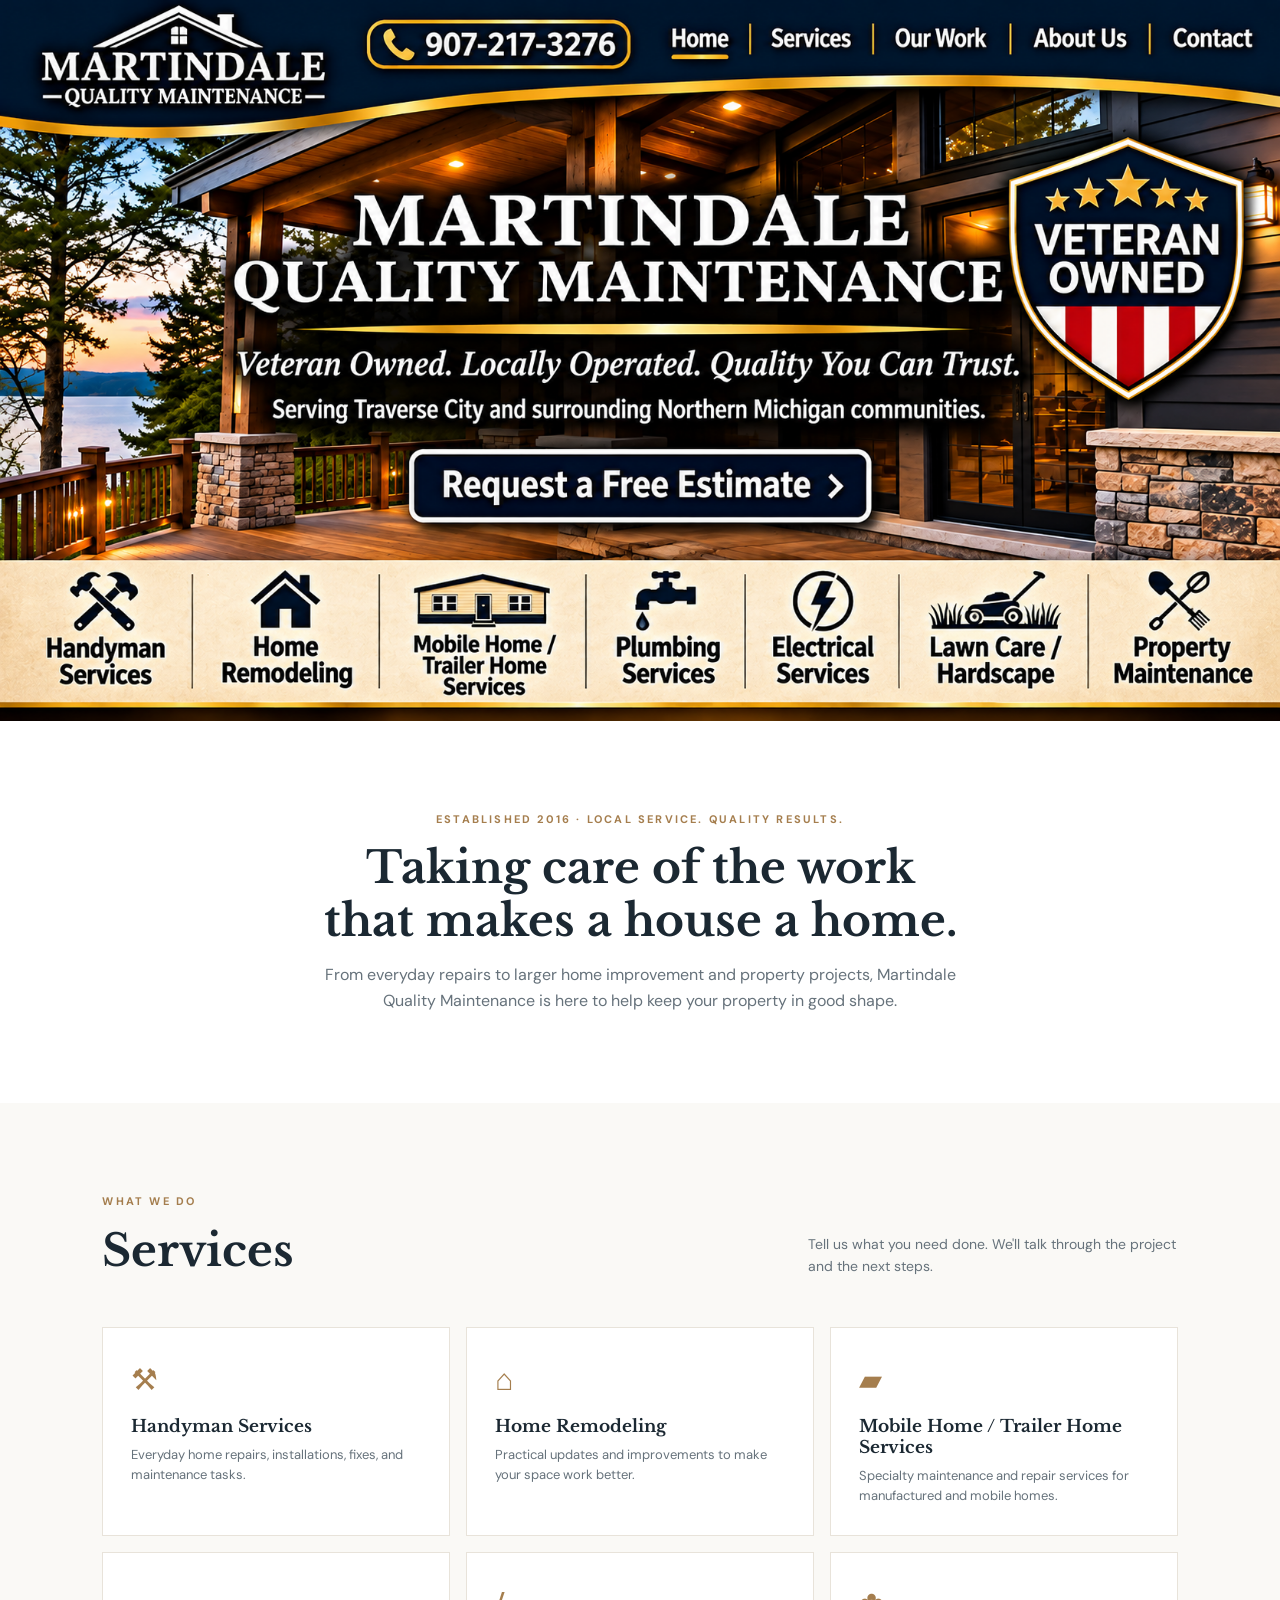
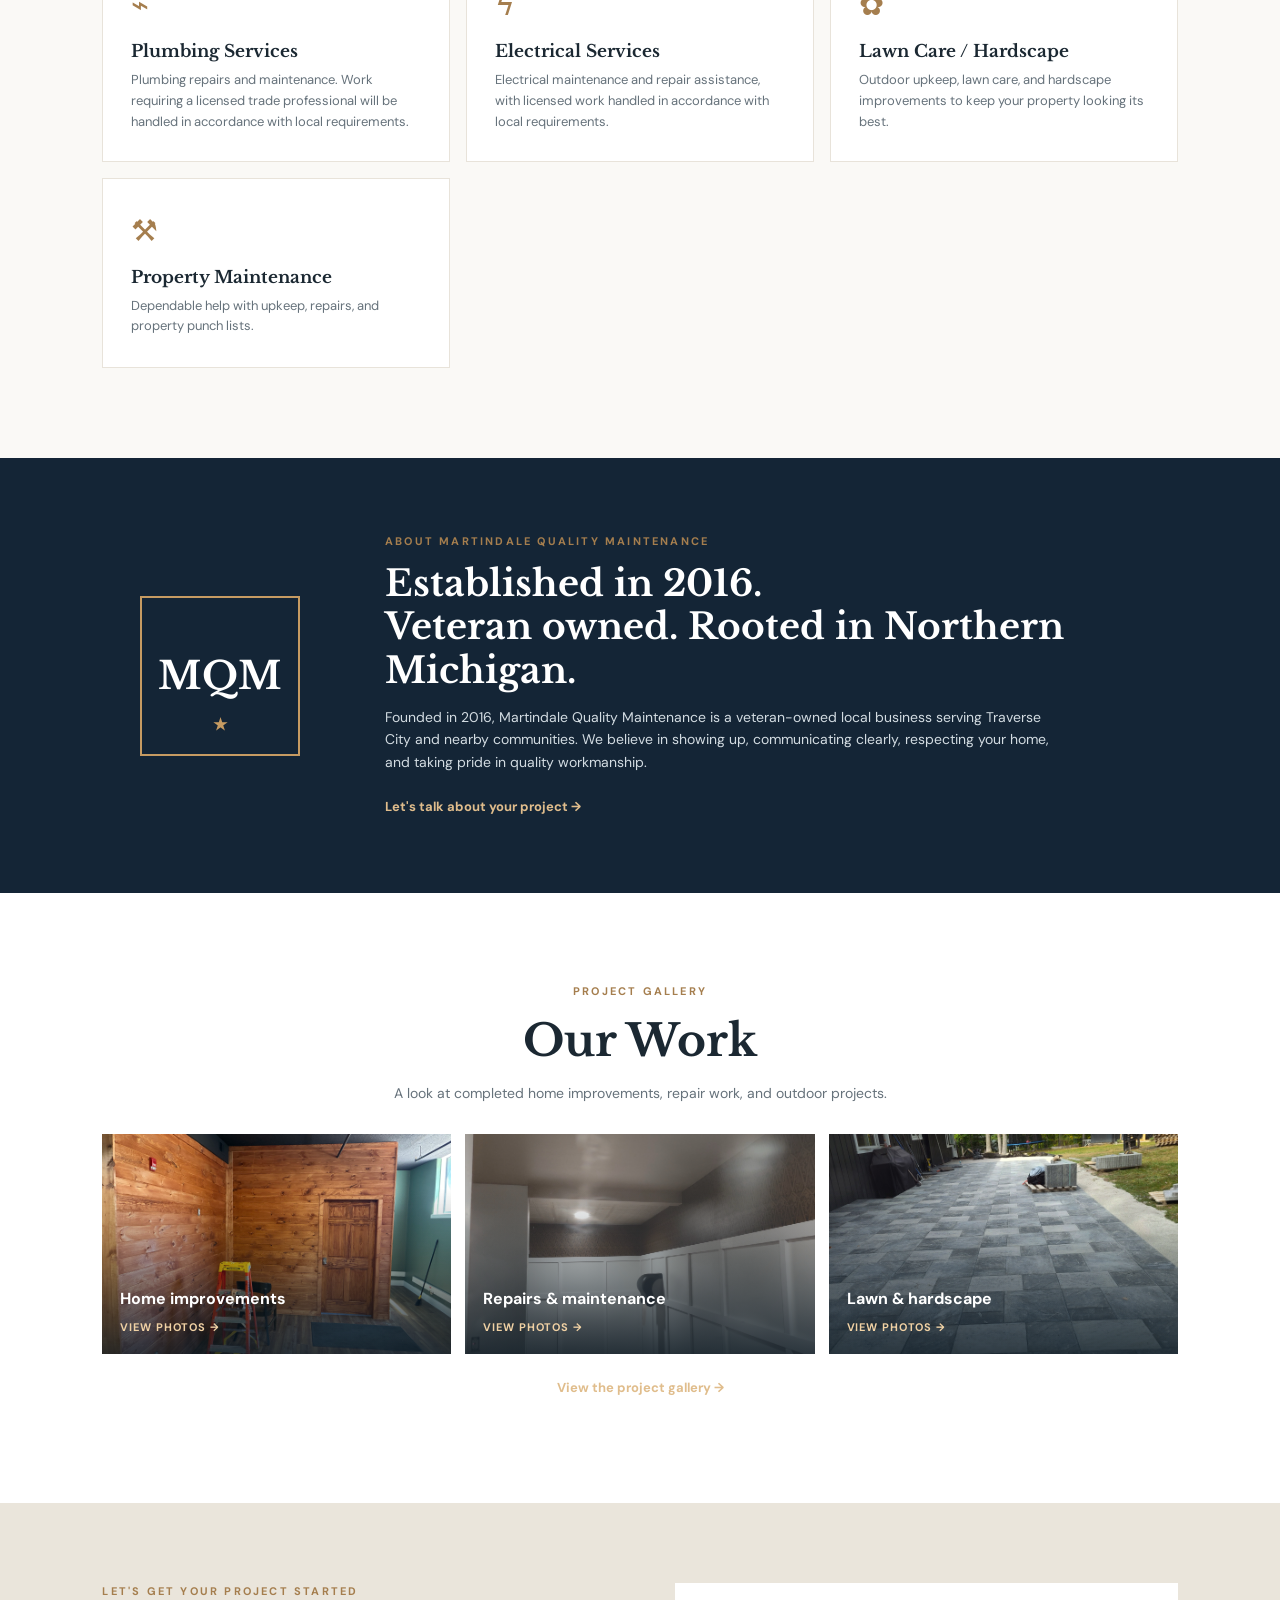
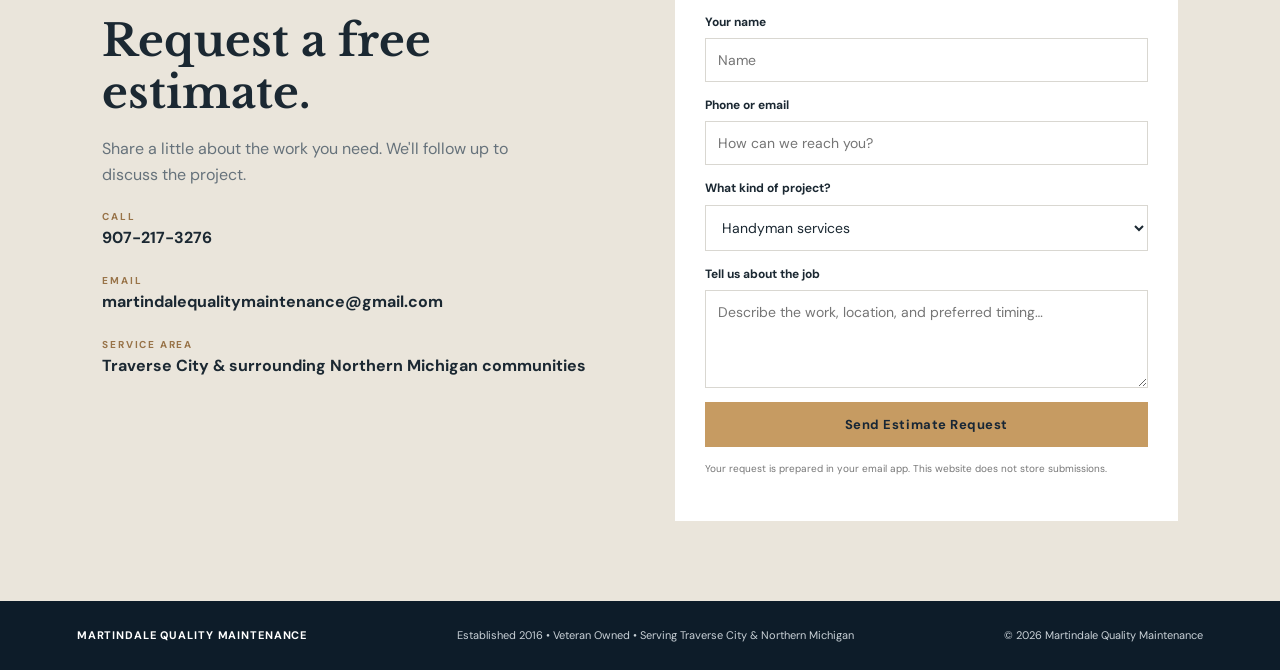
==== index.html @ 00d31c20 "Add files via upload" ====
<!doctype html>
<html lang="en">
<head>
  <meta charset="utf-8">
  <meta name="viewport" content="width=device-width, initial-scale=1">
  <meta name="description" content="Veteran-owned handyman, home remodeling, mobile home, plumbing, electrical, lawn care, hardscape, and property maintenance services serving Traverse City and Northern Michigan.">
  <meta name="theme-color" content="#10283d">
  <title>Martindale Quality Maintenance | Veteran Owned • Northern Michigan</title>
  <link rel="stylesheet" href="styles.css">
</head>
<body>
<header class="visual-header" id="home">
  <img class="homepage-face" src="homepage-face.png" alt="Martindale Quality Maintenance: veteran-owned Northern Michigan home services. Handyman services, home remodeling, mobile and trailer home services, plumbing, electrical, lawn care, hardscape, and property maintenance.">
  <a class="phone-hotspot" href="tel:9072173276" aria-label="Call Martindale Quality Maintenance at 907-217-3276"></a>
  <a class="estimate-hotspot" href="#contact" aria-label="Request a free estimate"></a>
  <nav class="face-nav" aria-label="Main navigation">
    <a href="#home" aria-label="Home">Home</a>
    <a href="#services" aria-label="Services">Services</a>
    <a href="our-work.html" aria-label="Our Work">Our Work</a>
    <a href="#about" aria-label="About Us">About Us</a>
    <a href="#contact" aria-label="Contact">Contact</a>
  </nav>
</header>
<main>
<section class="section intro">
  <div class="section-kicker">ESTABLISHED 2016 · LOCAL SERVICE. QUALITY RESULTS.</div>
  <h2>Taking care of the work<br>that makes a house a home.</h2>
  <p>From everyday repairs to larger home improvement and property projects, Martindale Quality Maintenance is here to help keep your property in good shape.</p>
</section>

<section class="section services" id="services">
  <div class="section-heading"><div><div class="section-kicker">WHAT WE DO</div><h2>Services</h2></div><p>Tell us what you need done. We'll talk through the project and the next steps.</p></div>
  <div class="cards">
    <article class="card"><div class="card-icon">⚒</div><h3>Handyman Services</h3><p>Everyday home repairs, installations, fixes, and maintenance tasks.</p></article>
    <article class="card"><div class="card-icon">⌂</div><h3>Home Remodeling</h3><p>Practical updates and improvements to make your space work better.</p></article>
    <article class="card"><div class="card-icon">▰</div><h3>Mobile Home / Trailer Home Services</h3><p>Specialty maintenance and repair services for manufactured and mobile homes.</p></article>
    <article class="card"><div class="card-icon">⌁</div><h3>Plumbing Services</h3><p>Plumbing repairs and maintenance. Work requiring a licensed trade professional will be handled in accordance with local requirements.</p></article>
    <article class="card"><div class="card-icon">ϟ</div><h3>Electrical Services</h3><p>Electrical maintenance and repair assistance, with licensed work handled in accordance with local requirements.</p></article>
    <article class="card"><div class="card-icon">✿</div><h3>Lawn Care / Hardscape</h3><p>Outdoor upkeep, lawn care, and hardscape improvements to keep your property looking its best.</p></article>
    <article class="card"><div class="card-icon">⚒</div><h3>Property Maintenance</h3><p>Dependable help with upkeep, repairs, and property punch lists.</p></article>
  </div>
</section>

<section class="about-band" id="about">
  <div class="about-inner">
    <div class="about-mark">MQM<span>★</span></div>
    <div><div class="section-kicker">ABOUT MARTINDALE QUALITY MAINTENANCE</div><h2>Established in 2016.<br>Veteran owned. Rooted in Northern Michigan.</h2>
    <p>Founded in 2016, Martindale Quality Maintenance is a veteran-owned local business serving Traverse City and nearby communities. We believe in showing up, communicating clearly, respecting your home, and taking pride in quality workmanship.</p>
    <a class="text-link" href="#contact">Let's talk about your project →</a></div>
  </div>
</section>

<section class="section work" id="work">
  <div class="section-kicker">PROJECT GALLERY</div><h2>Our Work</h2>
  <p class="gallery-note">A look at completed home improvements, repair work, and outdoor projects.</p>
  <div class="gallery-grid">
    <a class="gallery-tile tile-one" href="our-work.html#home-improvements"><span>Home improvements <b>View photos →</b></span></a>
    <a class="gallery-tile tile-two" href="our-work.html#bathroom-remodels"><span>Repairs &amp; maintenance <b>View photos →</b></span></a>
    <a class="gallery-tile tile-three" href="our-work.html#outdoor-living"><span>Lawn &amp; hardscape <b>View photos →</b></span></a>
  </div>
  <p class="gallery-note"><a class="text-link" href="our-work.html">View the project gallery →</a></p>
</section>

<section class="contact-section" id="contact">
  <div class="contact-copy"><div class="section-kicker">LET'S GET YOUR PROJECT STARTED</div><h2>Request a free estimate.</h2><p>Share a little about the work you need. We'll follow up to discuss the project.</p>
    <div class="contact-detail"><small>CALL</small><a href="tel:9072173276">907-217-3276</a></div>
    <div class="contact-detail"><small>EMAIL</small><a href="mailto:martindalequalitymaintenance@gmail.com">martindalequalitymaintenance@gmail.com</a></div>
    <div class="contact-detail"><small>SERVICE AREA</small><span>Traverse City & surrounding Northern Michigan communities</span></div>
  </div>
  <form class="estimate-form" id="estimate-form">
    <label>Your name<input name="name" required autocomplete="name" placeholder="Name"></label>
    <label>Phone or email<input name="reply" required placeholder="How can we reach you?"></label>
    <label>What kind of project?<select name="service"><option>Handyman services</option><option>Home remodeling</option><option>Mobile home / trailer home services</option><option>Plumbing services</option><option>Electrical services</option><option>Lawn care / hardscape</option><option>Property maintenance</option><option>Other</option></select></label>
    <label>Tell us about the job<textarea name="details" rows="4" placeholder="Describe the work, location, and preferred timing…"></textarea></label>
    <button class="button button-light" type="submit">Send Estimate Request</button>
    <p class="form-hint">Your request is prepared in your email app. This website does not store submissions.</p><p class="form-hint" id="form-status" aria-live="polite"></p>
  </form>
</section>
</main>
<footer><a class="footer-brand" href="#home">MARTINDALE QUALITY MAINTENANCE</a><span>Established 2016 • Veteran Owned • Serving Traverse City & Northern Michigan</span><span>© <span id="year"></span> Martindale Quality Maintenance</span></footer>
<script src="script.js"></script>
</body>
</html>
---- styles.css ----
@import url('https://fonts.googleapis.com/css2?family=DM+Sans:wght@400;500;600;700&family=Libre+Baskerville:wght@400;700&display=swap');
:root{--navy:#142536;--navy2:#20394d;--cream:#f4f0e8;--gold:#c69b62;--ink:#1b2832;--muted:#66727b}
*{box-sizing:border-box}html{scroll-behavior:smooth;scroll-padding-top:18px}body{margin:0;color:var(--ink);font-family:'DM Sans',Arial,sans-serif;line-height:1.6;overflow-x:hidden}a{color:inherit;text-decoration:none}
.visual-header{position:relative;background:#10283d;color:#fff;width:100%;line-height:0}.homepage-face{display:block;width:100%;max-width:100%;height:auto;object-fit:contain}.face-nav{position:absolute;z-index:5;top:0;right:0;width:49%;height:12.5%;display:grid;grid-template-columns:repeat(5,1fr);gap:0;padding:0;margin:0;background:transparent;border:0}.face-nav a,.phone-hotspot{display:block;width:100%;height:100%;overflow:hidden;text-indent:-9999px;color:transparent;background:transparent}.face-nav a:focus-visible,.phone-hotspot:focus-visible{outline:3px solid #e3b16c;outline-offset:-5px;background:rgba(255,255,255,.12)}.phone-hotspot{position:absolute;z-index:6;left:28%;top:1.8%;width:21%;height:10%}.estimate-hotspot{position:absolute;z-index:6;left:31%;top:61.5%;width:38%;height:12%;display:block;background:transparent;border-radius:14px}.estimate-hotspot:focus-visible{outline:4px solid #e3b16c;outline-offset:2px}
.section{padding:90px max(8vw,26px)}.section-kicker{font-size:11px;letter-spacing:.2em;font-weight:700;color:#a57e4e}.intro{text-align:center;max-width:850px;margin:auto}.intro h2,.section h2,.contact-section h2{font:700 clamp(30px,4vw,44px)/1.2 'Libre Baskerville',Georgia,serif;margin:14px 0}.intro p{max-width:650px;margin:0 auto;color:var(--muted)}
.services{background:#faf9f6}.section-heading{display:flex;justify-content:space-between;align-items:end;gap:30px;margin-bottom:35px}.section-heading p{max-width:370px;color:var(--muted);font-size:14px}.cards{display:grid;grid-template-columns:repeat(3,1fr);gap:16px}.card{background:white;border:1px solid #e8e3da;padding:28px;min-height:190px}.card-icon{font-size:30px;color:#a57e4e}.card h3{font:700 17px 'Libre Baskerville',serif;margin:12px 0 8px}.card p{font-size:13px;color:var(--muted);margin:0}
.about-band{background:var(--navy);color:#fff;padding:75px 9vw}.about-inner{max-width:1000px;margin:auto;display:grid;grid-template-columns:190px 1fr;gap:55px;align-items:center}.about-mark{height:160px;width:160px;border:2px solid var(--gold);display:grid;place-items:center;font:700 38px 'Libre Baskerville',serif;position:relative}.about-mark span{position:absolute;bottom:20px;font-size:16px;color:var(--gold)}.about-inner h2{font:700 36px/1.2 'Libre Baskerville',serif;margin:12px 0}.about-inner p{max-width:680px;color:#d3dce2;font-size:14px}.text-link{display:inline-block;color:#e0bd8c;font-weight:700;font-size:13px;margin-top:10px}
.work{text-align:center}.gallery-note{color:var(--muted);font-size:14px}.gallery-grid{display:grid;grid-template-columns:repeat(3,1fr);gap:14px;margin-top:30px}.gallery-tile{height:220px;display:flex;align-items:end;padding:18px;text-align:left;color:#fff;font-weight:700;transition:transform .18s ease,box-shadow .18s ease;cursor:pointer}.gallery-tile:hover,.gallery-tile:focus-visible{transform:translateY(-4px);box-shadow:0 10px 24px rgba(0,0,0,.18)}.gallery-tile b{display:block;font-size:11px;letter-spacing:.08em;text-transform:uppercase;color:#f0d1a4;margin-top:7px}
.tile-one{background:linear-gradient(0deg,rgba(10,24,34,.82),transparent 75%),url("project-photos/wood-paneling-finished-01.jpeg") center/cover}
.tile-two{background:linear-gradient(0deg,rgba(10,24,34,.82),transparent 75%),url("project-photos/bathroom-remodel-06.jpeg") center/cover}
.tile-three{background:linear-gradient(0deg,rgba(10,24,34,.82),transparent 75%),url("project-photos/paver-patio-completed-wide.jpeg") center/cover}
.contact-section{background:#eae5db;padding:80px max(8vw,26px);display:grid;grid-template-columns:1fr 1fr;gap:70px}.contact-copy>p{color:var(--muted);max-width:420px}.contact-detail{margin-top:22px;display:flex;flex-direction:column}.contact-detail small{font-size:10px;letter-spacing:.18em;color:#987348;font-weight:700}.contact-detail a,.contact-detail span{font-weight:700}.estimate-form{background:#fff;padding:30px;display:grid;gap:14px}.estimate-form label{display:grid;gap:6px;font-size:12px;font-weight:700}.estimate-form input,.estimate-form select,.estimate-form textarea{width:100%;border:1px solid #d9d7d1;padding:12px;font:14px 'DM Sans',sans-serif;background:#fff;color:var(--ink)}.estimate-form textarea{resize:vertical}.button{display:inline-flex;align-items:center;justify-content:center;padding:14px 22px;font:700 13px 'DM Sans',sans-serif;letter-spacing:.04em;border:1px solid transparent;cursor:pointer}.button-light{background:var(--gold);color:#172635}.button-light:hover{background:#d8b783}.estimate-form .button{width:100%;border:0}.form-hint{font-size:10px;color:#777;margin:0}footer{background:#0d1c29;color:#c9d1d7;padding:26px 6vw;display:flex;justify-content:space-between;gap:15px;flex-wrap:wrap;font-size:11px}.footer-brand{font-weight:700;letter-spacing:.08em;color:white}
@media(max-width:800px){.section{padding-top:65px;padding-bottom:65px}.section-heading{display:block}.cards{grid-template-columns:repeat(2,1fr)}.about-inner{grid-template-columns:1fr;gap:25px}.about-mark{width:120px;height:120px}.gallery-grid{grid-template-columns:1fr}.gallery-tile{height:180px}.contact-section{grid-template-columns:1fr;gap:35px}}
@media(max-width:600px){.face-nav{width:49%;height:12.5%}.phone-hotspot{left:28%;top:1.8%;width:21%;height:10%}.estimate-hotspot{left:31%;top:61.5%;width:38%;height:12%}.cards{grid-template-columns:1fr}.contact-section{padding-left:22px;padding-right:22px}.estimate-form{padding:20px}}

/* Project gallery page */
.gallery-page-hero{background:var(--navy);color:#fff;text-align:center;padding:58px 24px}.gallery-page-hero h1{font:700 clamp(30px,4vw,46px)/1.2 'Libre Baskerville',Georgia,serif;margin:10px 0}.gallery-page-hero p{color:#d5dce1;max-width:680px;margin:0 auto}.gallery-page-nav{display:flex;justify-content:center;gap:24px;flex-wrap:wrap;padding:16px;background:#0d1c29;color:#fff;font-size:13px}.gallery-page-nav a:hover{color:#e0bd8c}.project-section{padding:55px max(8vw,26px);scroll-margin-top:20px}.project-section:nth-child(even){background:#faf9f6}.project-section h2{font:700 27px 'Libre Baskerville',Georgia,serif;margin:0 0 8px}.project-section>p{color:var(--muted);margin:0 0 24px}.photo-slots{display:grid;grid-template-columns:repeat(3,1fr);gap:16px}.photo-slot{min-height:210px;border:2px dashed #c8b99f;background:linear-gradient(135deg,#f1eee7,#e2ddd2);display:flex;flex-direction:column;align-items:center;justify-content:center;text-align:center;padding:18px;color:#6c6a63}.photo-slot strong{font:700 14px 'DM Sans',sans-serif;color:#344553}.photo-slot span{font-size:12px;margin-top:6px}.gallery-back{display:inline-block;margin-top:22px;color:#8d673e;font-weight:700}@media(max-width:700px){.photo-slots{grid-template-columns:1fr}.photo-slot{min-height:170px}}

.work-photo-grid{display:grid;grid-template-columns:repeat(3,minmax(0,1fr));gap:18px;margin-top:28px}
.work-photo{margin:0;background:#fff;border:1px solid #e7e1d7;box-shadow:0 5px 18px rgba(20,37,54,.08);overflow:hidden}
.work-photo img{display:block;width:100%;height:270px;object-fit:cover}
.work-photo figcaption{padding:12px 14px;font-size:13px;font-weight:600;color:var(--ink)}
.project-section{padding:54px max(7vw,22px);border-bottom:1px solid #e9e4db}
.project-section:nth-child(even){background:#faf9f6}
.project-section h2{font:700 clamp(24px,3vw,34px)/1.2 'Libre Baskerville',Georgia,serif;margin:0 0 8px}
.project-section>p{color:var(--muted);margin:0}
@media(max-width:800px){.work-photo-grid{grid-template-columns:repeat(2,minmax(0,1fr))}.work-photo img{height:220px}}
@media(max-width:540px){.work-photo-grid{grid-template-columns:1fr}.work-photo img{height:auto;max-height:420px}}
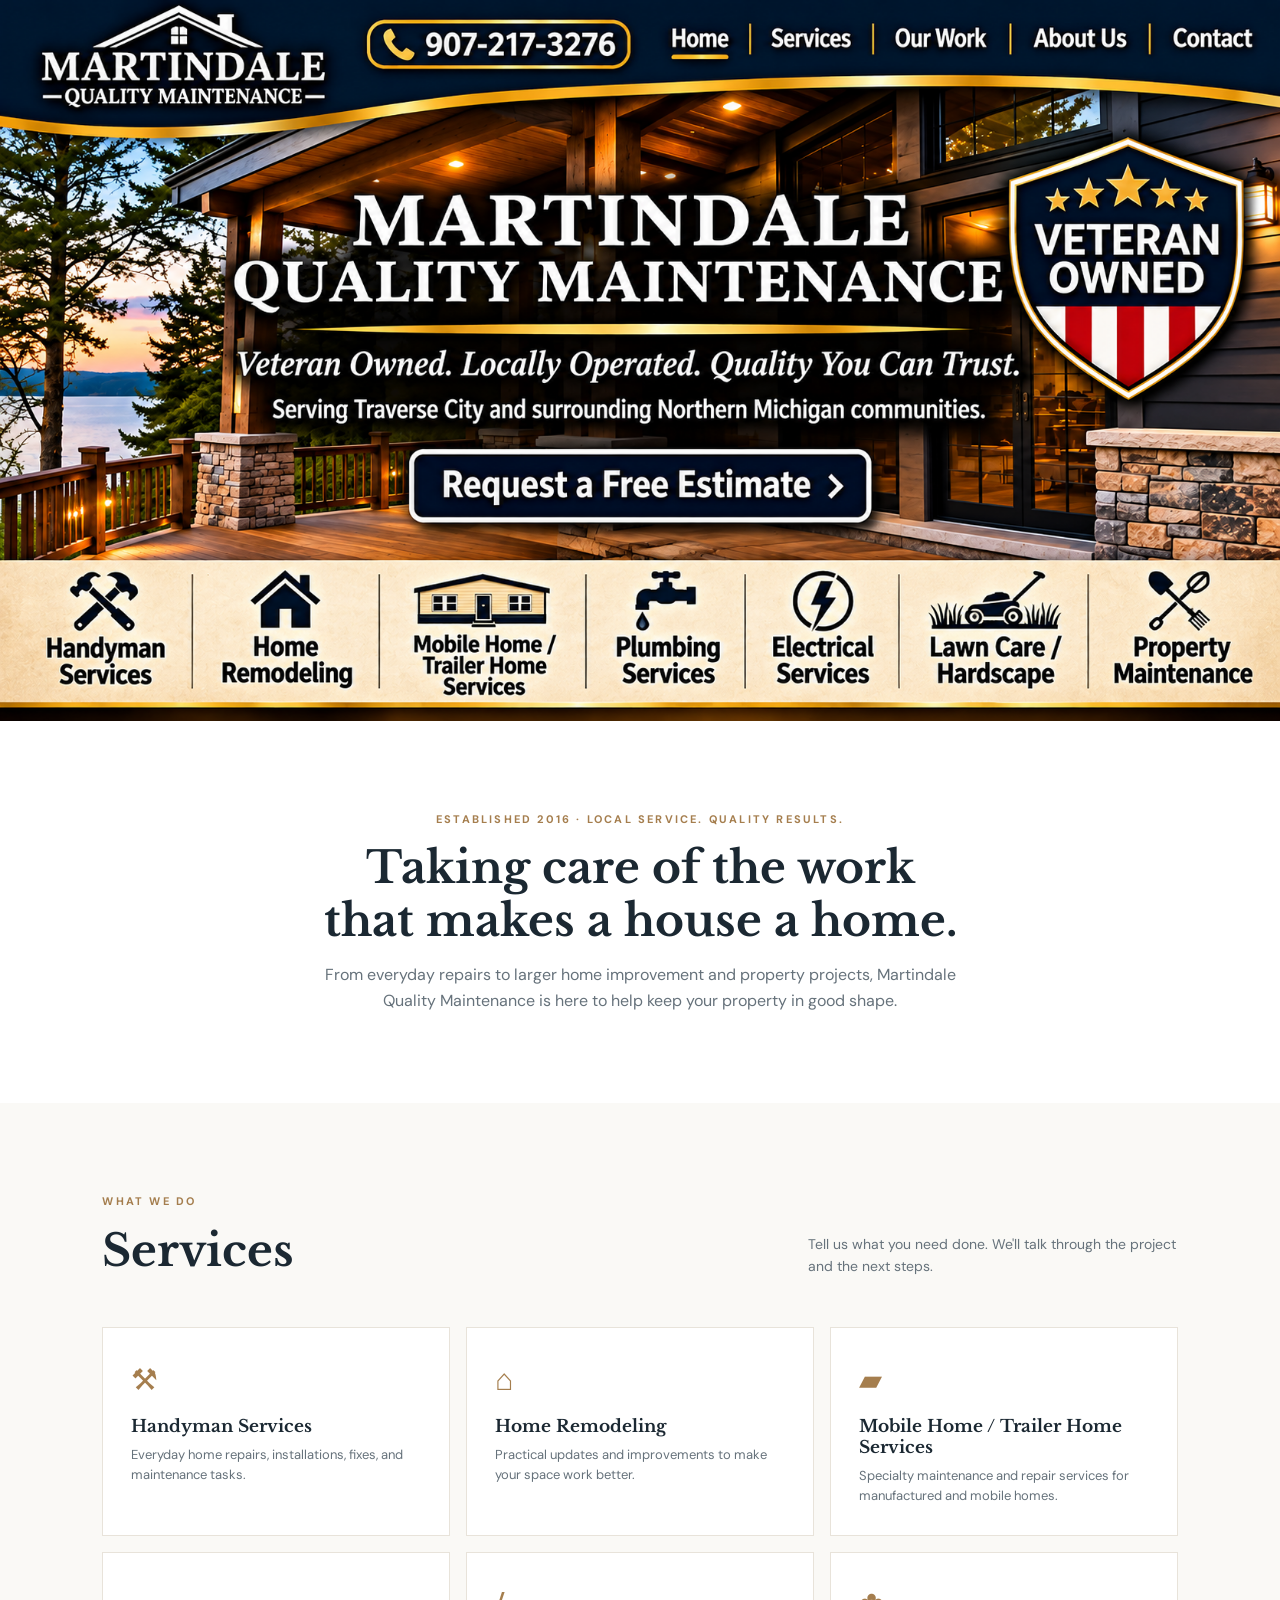
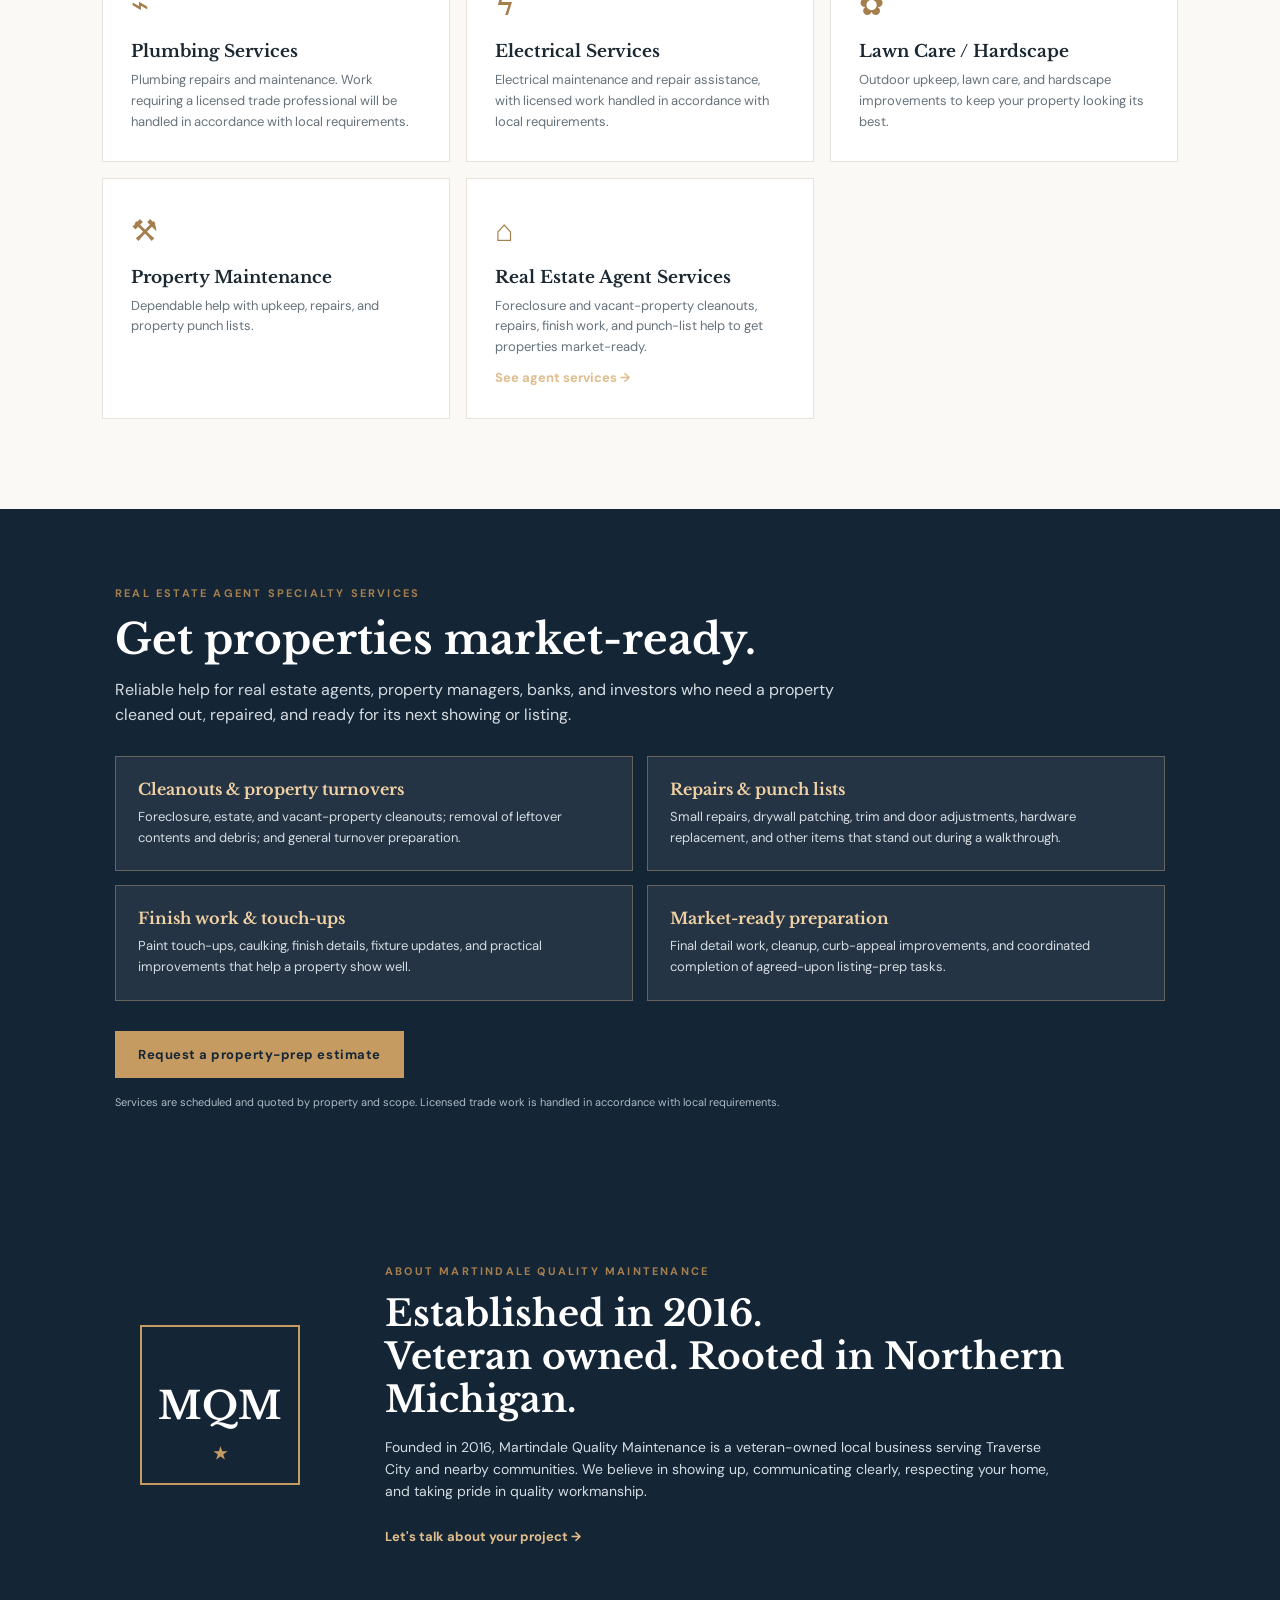
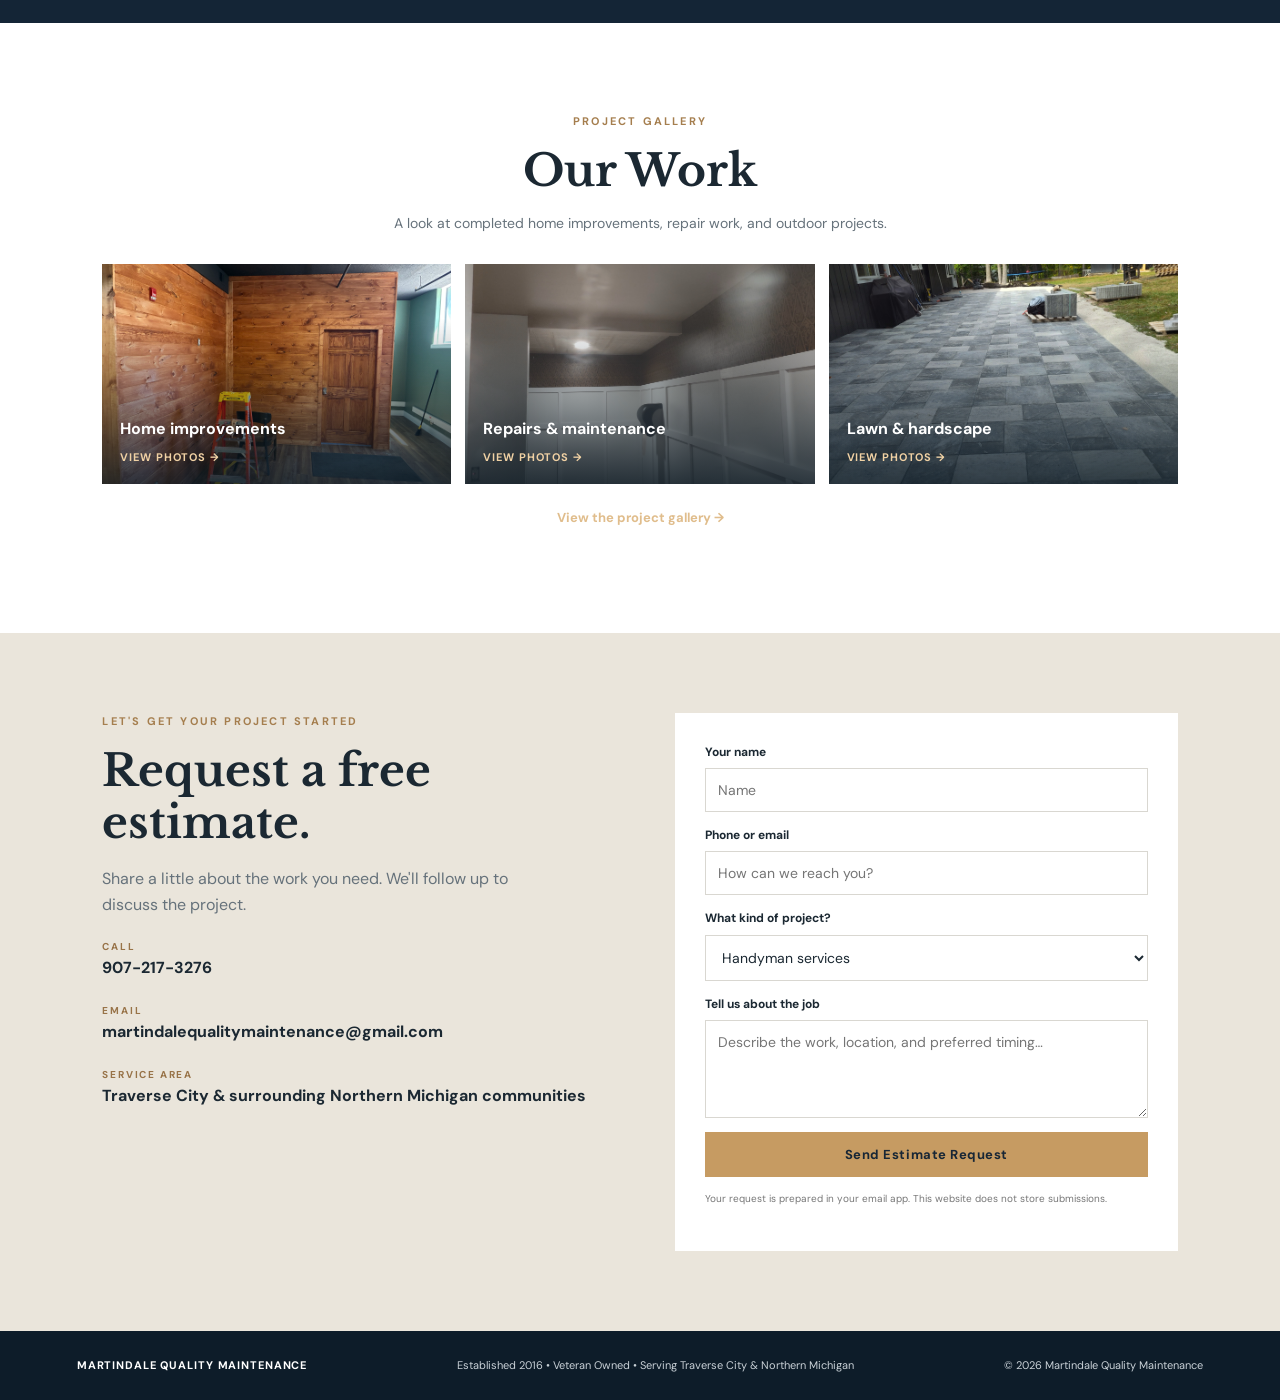
==== commit 95bf35c0: "Add files via upload" ====
--- a/index.html
+++ b/index.html
@@ -38,6 +38,23 @@
     <article class="card"><div class="card-icon">ϟ</div><h3>Electrical Services</h3><p>Electrical maintenance and repair assistance, with licensed work handled in accordance with local requirements.</p></article>
     <article class="card"><div class="card-icon">✿</div><h3>Lawn Care / Hardscape</h3><p>Outdoor upkeep, lawn care, and hardscape improvements to keep your property looking its best.</p></article>
     <article class="card"><div class="card-icon">⚒</div><h3>Property Maintenance</h3><p>Dependable help with upkeep, repairs, and property punch lists.</p></article>
+    <article class="card"><div class="card-icon">⌂</div><h3>Real Estate Agent Services</h3><p>Foreclosure and vacant-property cleanouts, repairs, finish work, and punch-list help to get properties market-ready.</p><a class="text-link" href="#real-estate-services">See agent services →</a></article>
+  </div>
+</section>
+
+<section class="agent-band" id="real-estate-services">
+  <div class="agent-inner">
+    <div class="section-kicker">REAL ESTATE AGENT SPECIALTY SERVICES</div>
+    <h2>Get properties market-ready.</h2>
+    <p class="agent-lead">Reliable help for real estate agents, property managers, banks, and investors who need a property cleaned out, repaired, and ready for its next showing or listing.</p>
+    <div class="agent-service-grid">
+      <div><h3>Cleanouts &amp; property turnovers</h3><p>Foreclosure, estate, and vacant-property cleanouts; removal of leftover contents and debris; and general turnover preparation.</p></div>
+      <div><h3>Repairs &amp; punch lists</h3><p>Small repairs, drywall patching, trim and door adjustments, hardware replacement, and other items that stand out during a walkthrough.</p></div>
+      <div><h3>Finish work &amp; touch-ups</h3><p>Paint touch-ups, caulking, finish details, fixture updates, and practical improvements that help a property show well.</p></div>
+      <div><h3>Market-ready preparation</h3><p>Final detail work, cleanup, curb-appeal improvements, and coordinated completion of agreed-upon listing-prep tasks.</p></div>
+    </div>
+    <a class="button button-light" href="#contact">Request a property-prep estimate</a>
+    <p class="agent-note">Services are scheduled and quoted by property and scope. Licensed trade work is handled in accordance with local requirements.</p>
   </div>
 </section>
 
@@ -70,7 +87,7 @@
   <form class="estimate-form" id="estimate-form">
     <label>Your name<input name="name" required autocomplete="name" placeholder="Name"></label>
     <label>Phone or email<input name="reply" required placeholder="How can we reach you?"></label>
-    <label>What kind of project?<select name="service"><option>Handyman services</option><option>Home remodeling</option><option>Mobile home / trailer home services</option><option>Plumbing services</option><option>Electrical services</option><option>Lawn care / hardscape</option><option>Property maintenance</option><option>Other</option></select></label>
+    <label>What kind of project?<select name="service"><option>Handyman services</option><option>Home remodeling</option><option>Mobile home / trailer home services</option><option>Plumbing services</option><option>Electrical services</option><option>Lawn care / hardscape</option><option>Property maintenance</option><option>Real estate agent / market-ready property work</option><option>Foreclosure or vacant-property cleanout</option><option>Other</option></select></label>
     <label>Tell us about the job<textarea name="details" rows="4" placeholder="Describe the work, location, and preferred timing…"></textarea></label>
     <button class="button button-light" type="submit">Send Estimate Request</button>
     <p class="form-hint">Your request is prepared in your email app. This website does not store submissions.</p><p class="form-hint" id="form-status" aria-live="polite"></p>
--- a/styles.css
+++ b/styles.css
@@ -26,3 +26,19 @@
 .project-section>p{color:var(--muted);margin:0}
 @media(max-width:800px){.work-photo-grid{grid-template-columns:repeat(2,minmax(0,1fr))}.work-photo img{height:220px}}
 @media(max-width:540px){.work-photo-grid{grid-template-columns:1fr}.work-photo img{height:auto;max-height:420px}}
+
+
+/* Real estate agent specialty section */
+.agent-band{background:#142536;color:#fff;padding:76px max(8vw,26px)}
+.agent-inner{max-width:1050px;margin:0 auto}
+.agent-inner h2{font:700 clamp(30px,4vw,42px)/1.2 'Libre Baskerville',Georgia,serif;margin:12px 0}
+.agent-lead{max-width:760px;color:#d5dce1;margin:0 0 28px}
+.agent-service-grid{display:grid;grid-template-columns:repeat(2,minmax(0,1fr));gap:14px;margin:26px 0 30px}
+.agent-service-grid>div{padding:22px;background:rgba(255,255,255,.07);border:1px solid rgba(224,189,140,.35)}
+.agent-service-grid h3{font:700 16px 'Libre Baskerville',Georgia,serif;margin:0 0 8px;color:#f0d1a4}
+.agent-service-grid p{font-size:13px;color:#d5dce1;margin:0}
+.agent-note{font-size:11px;color:#aebbc4;margin:16px 0 0}
+.agent-gallery-intro{background:#142536;color:#fff}
+.agent-gallery-intro>p{color:#d5dce1;max-width:800px}
+.gallery-agent-grid>div{background:rgba(255,255,255,.07)}
+@media(max-width:650px){.agent-service-grid{grid-template-columns:1fr}.agent-band{padding:58px 22px}}
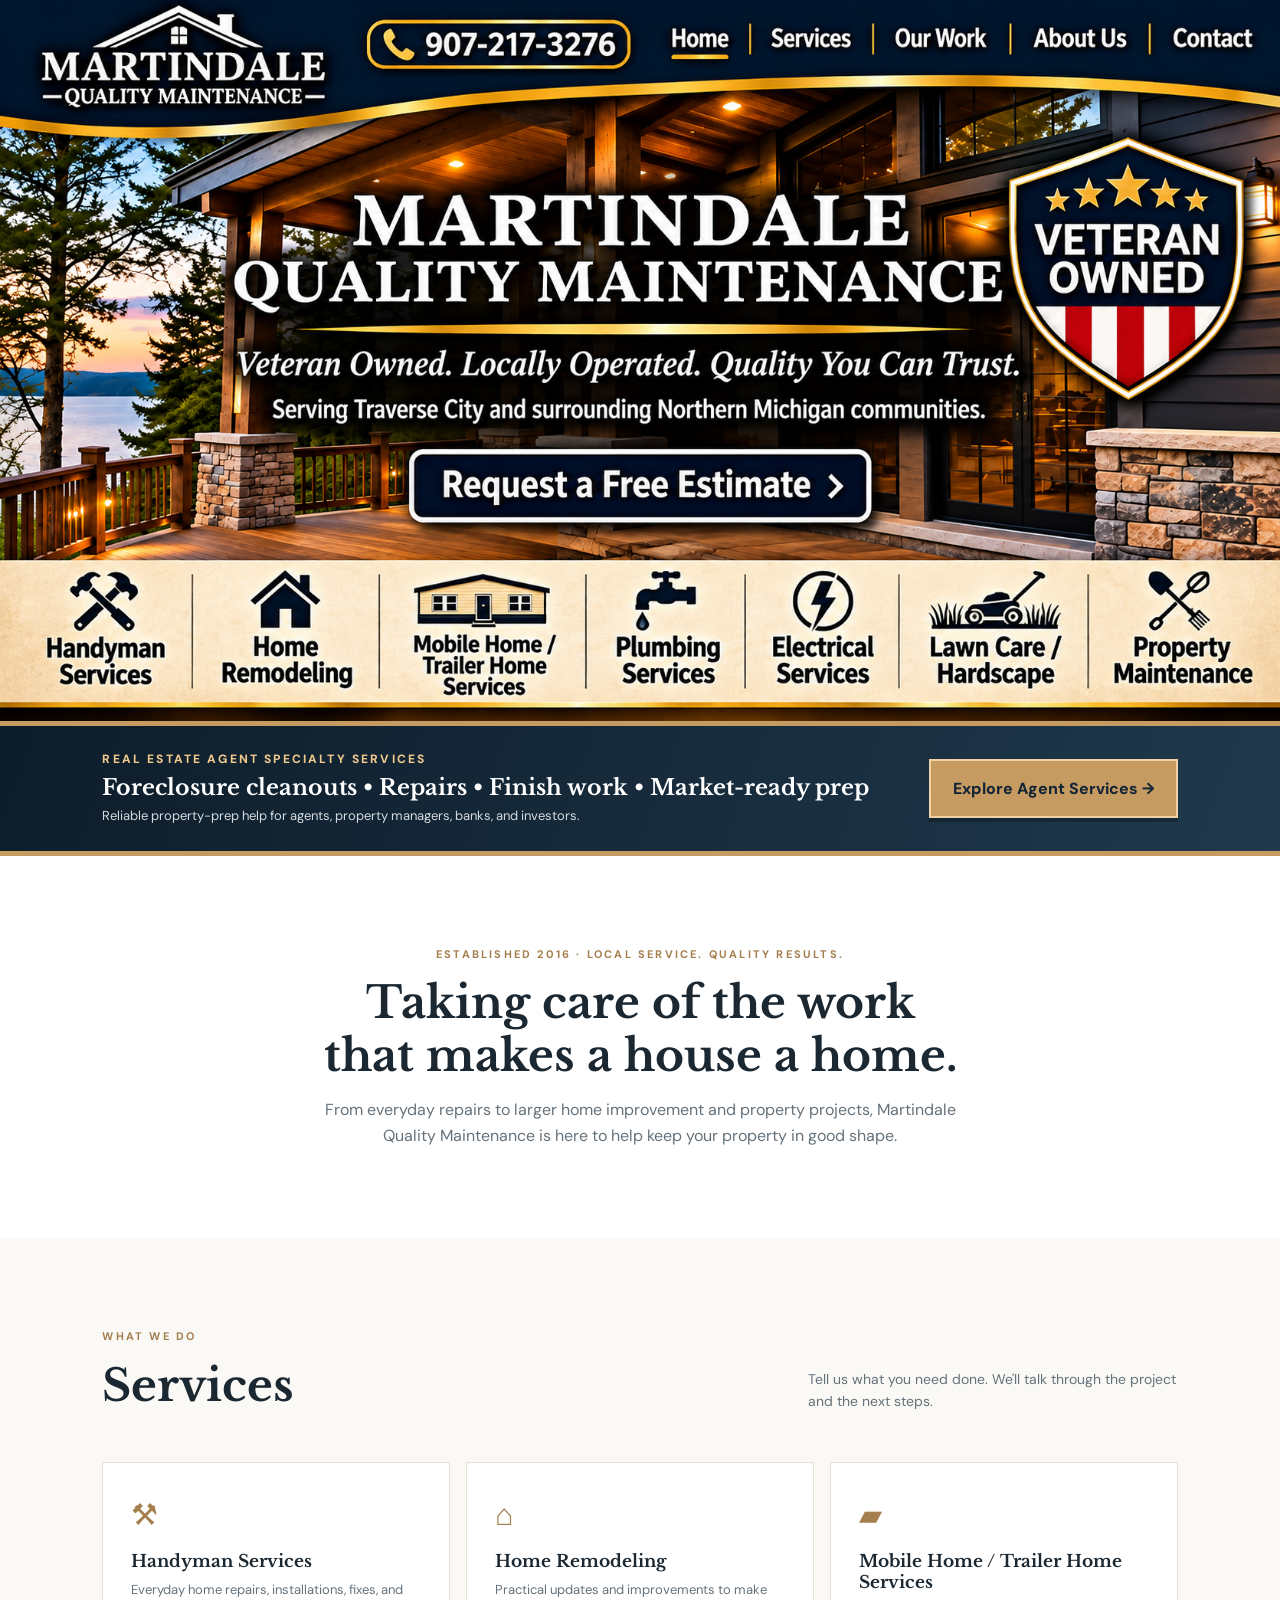
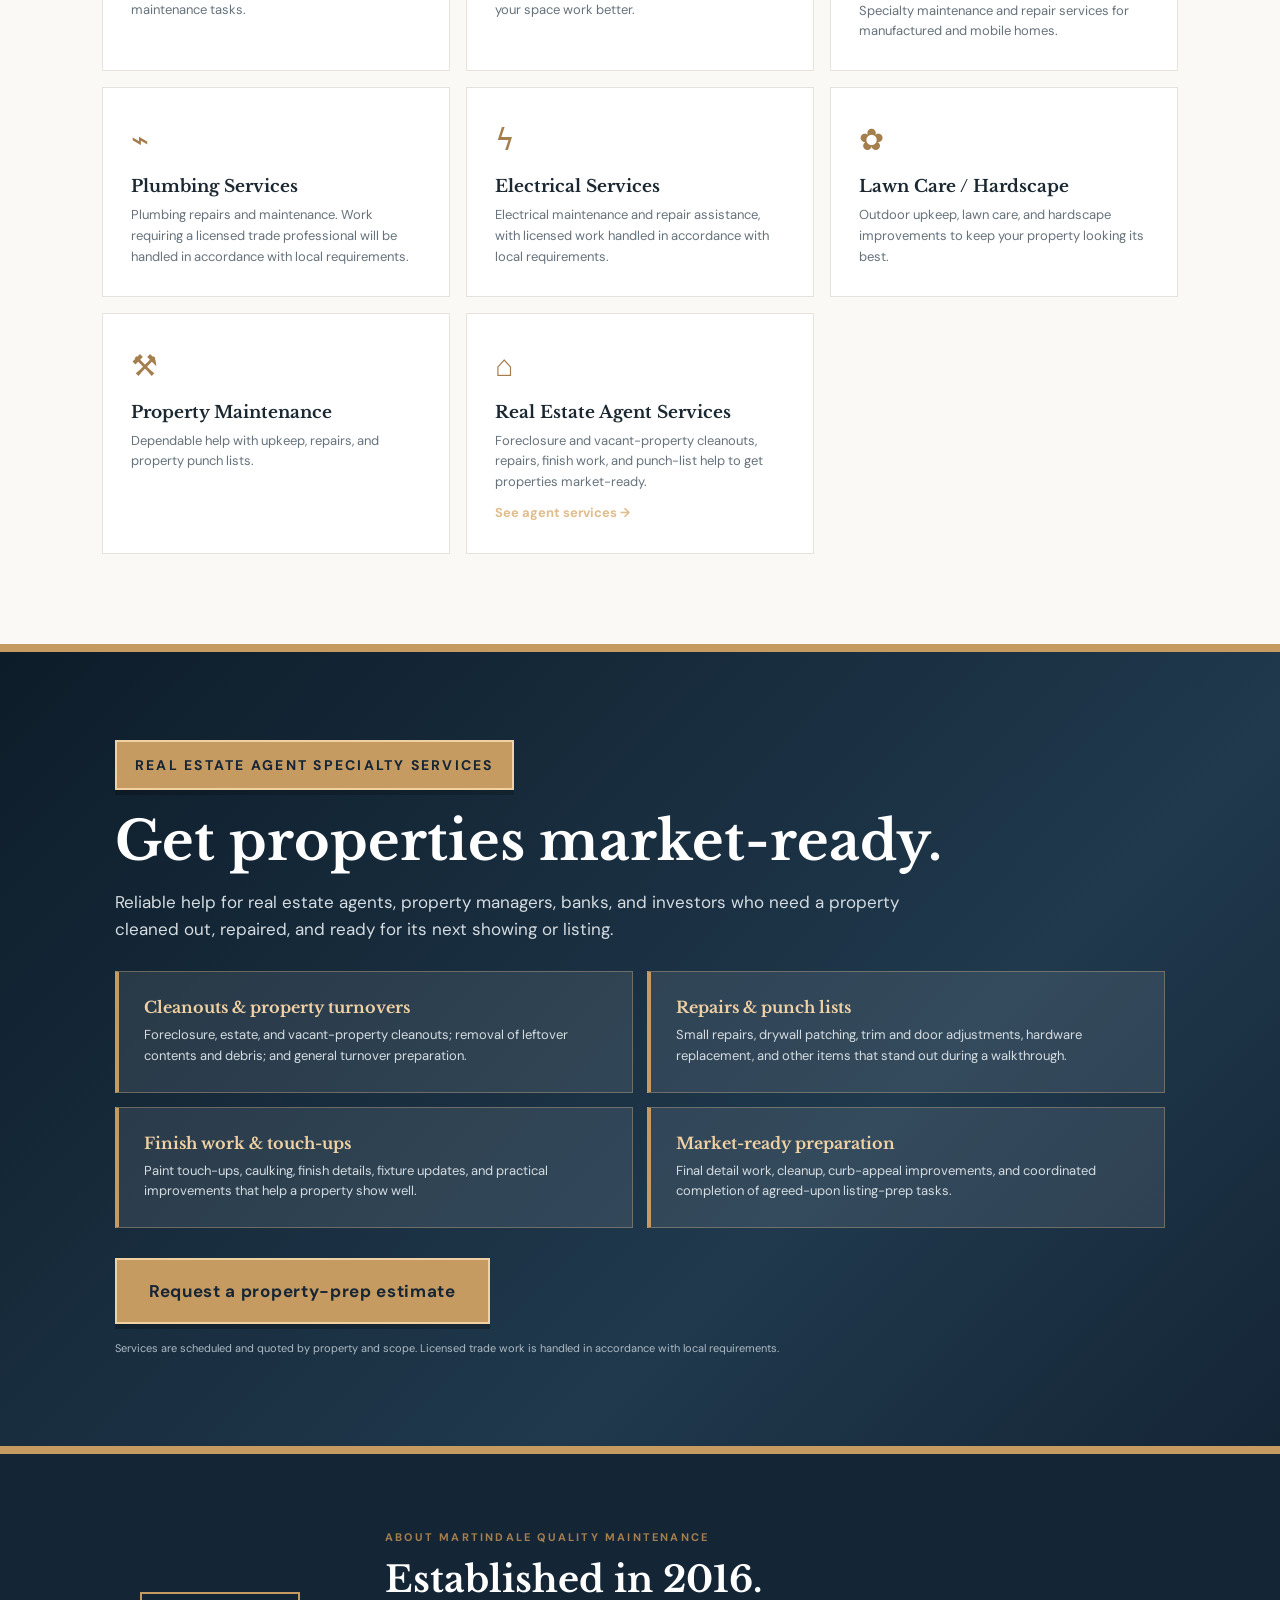
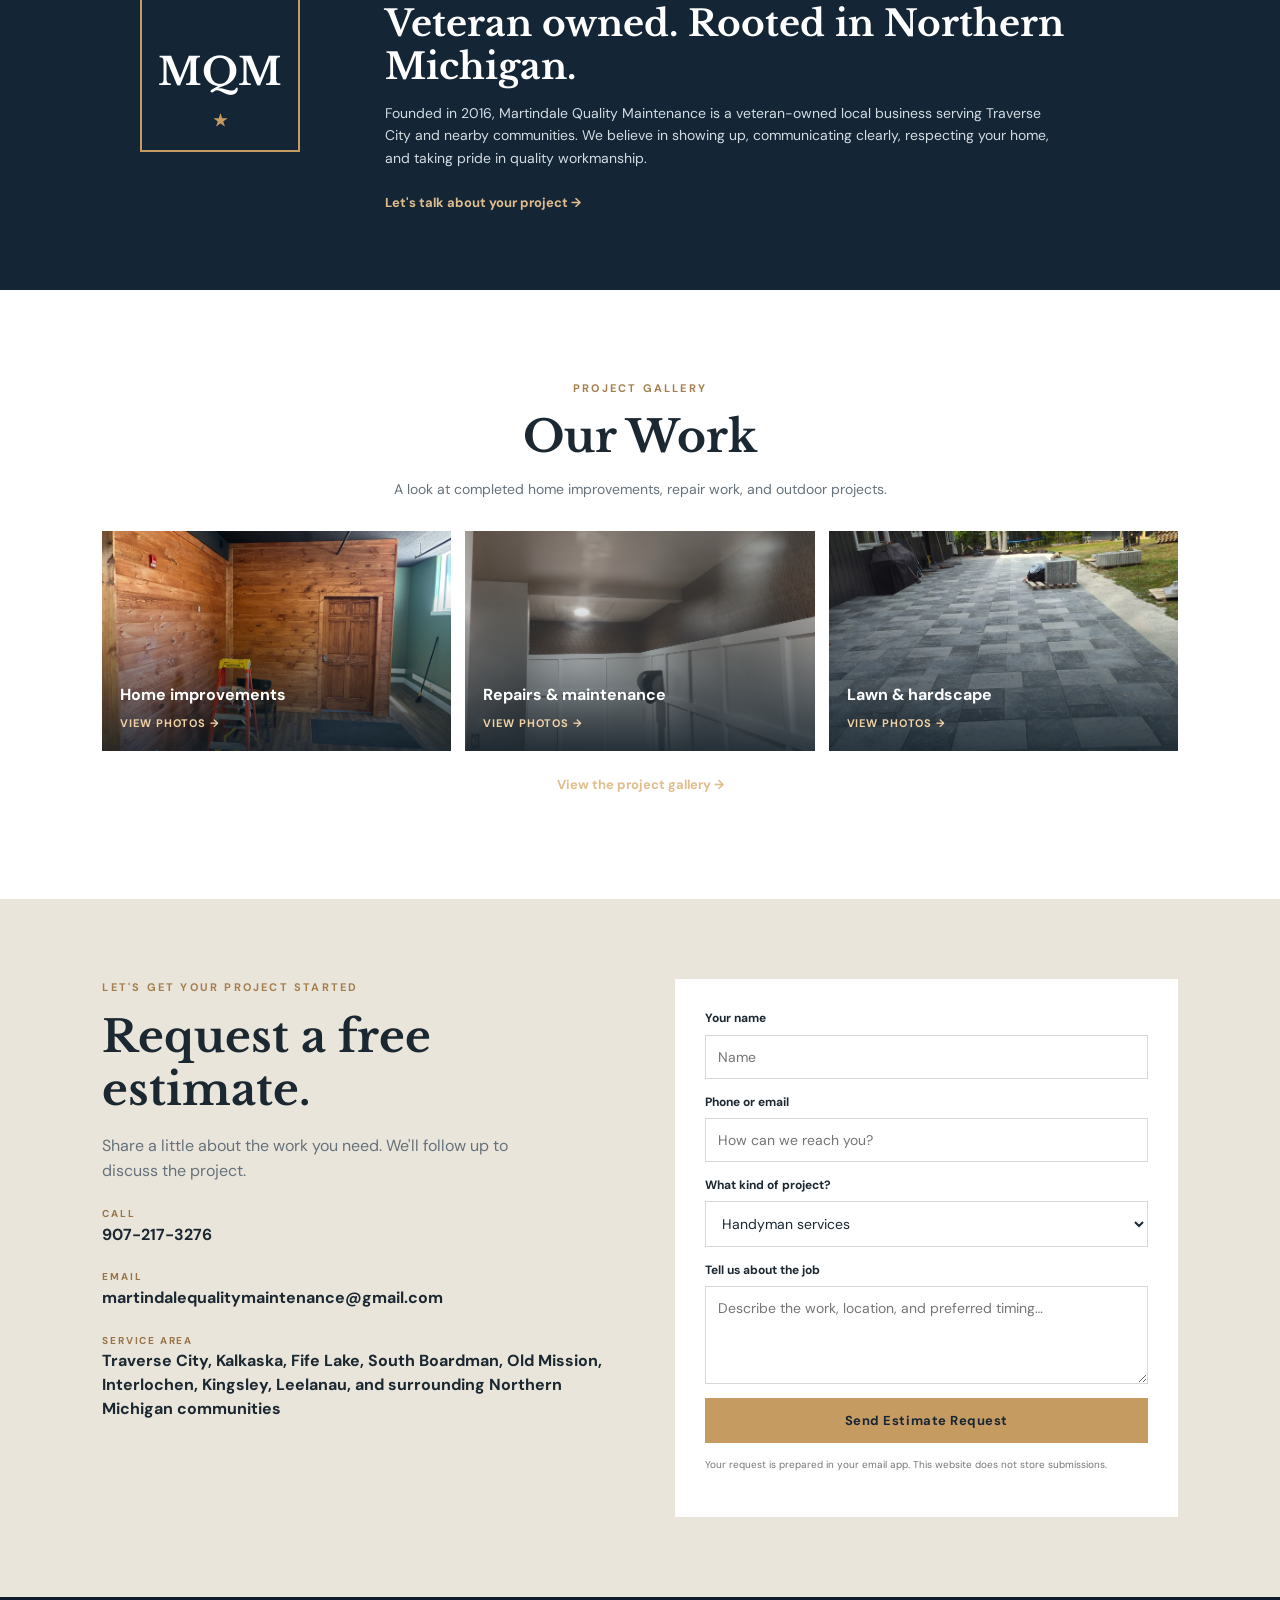
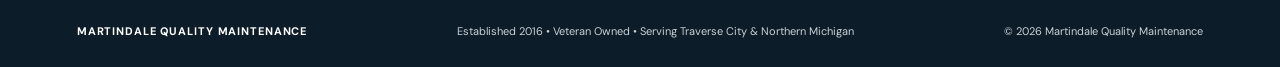
==== commit c46e39a2: "Add files via upload" ====
--- a/index.html
+++ b/index.html
@@ -21,6 +21,10 @@
     <a href="#contact" aria-label="Contact">Contact</a>
   </nav>
 </header>
+<section class="agent-promo" aria-label="Real estate agent specialty services">
+  <div><span>REAL ESTATE AGENT SPECIALTY SERVICES</span><strong>Foreclosure cleanouts • Repairs • Finish work • Market-ready prep</strong><small>Reliable property-prep help for agents, property managers, banks, and investors.</small></div>
+  <a href="#real-estate-services">Explore Agent Services →</a>
+</section>
 <main>
 <section class="section intro">
   <div class="section-kicker">ESTABLISHED 2016 · LOCAL SERVICE. QUALITY RESULTS.</div>
@@ -82,7 +86,7 @@
   <div class="contact-copy"><div class="section-kicker">LET'S GET YOUR PROJECT STARTED</div><h2>Request a free estimate.</h2><p>Share a little about the work you need. We'll follow up to discuss the project.</p>
     <div class="contact-detail"><small>CALL</small><a href="tel:9072173276">907-217-3276</a></div>
     <div class="contact-detail"><small>EMAIL</small><a href="mailto:martindalequalitymaintenance@gmail.com">martindalequalitymaintenance@gmail.com</a></div>
-    <div class="contact-detail"><small>SERVICE AREA</small><span>Traverse City & surrounding Northern Michigan communities</span></div>
+    <div class="contact-detail"><small>SERVICE AREA</small><span>Traverse City, Kalkaska, Fife Lake, South Boardman, Old Mission, Interlochen, Kingsley, Leelanau, and surrounding Northern Michigan communities</span></div>
   </div>
   <form class="estimate-form" id="estimate-form">
     <label>Your name<input name="name" required autocomplete="name" placeholder="Name"></label>
--- a/styles.css
+++ b/styles.css
@@ -42,3 +42,20 @@
 .agent-gallery-intro>p{color:#d5dce1;max-width:800px}
 .gallery-agent-grid>div{background:rgba(255,255,255,.07)}
 @media(max-width:650px){.agent-service-grid{grid-template-columns:1fr}.agent-band{padding:58px 22px}}
+
+
+/* Expanded service-area line and high-visibility real estate agent callout */
+.agent-promo{display:flex;align-items:center;justify-content:space-between;gap:26px;padding:24px max(8vw,26px);background:linear-gradient(110deg,#0d1c29,#20394d);border-top:5px solid var(--gold);border-bottom:5px solid var(--gold);color:#fff}
+.agent-promo>div{display:grid;gap:5px}
+.agent-promo span{font-size:12px;font-weight:800;letter-spacing:.18em;color:#f0c98f}
+.agent-promo strong{font:700 clamp(16px,2vw,22px) 'Libre Baskerville',Georgia,serif}
+.agent-promo small{font-size:13px;color:#d5dce1}
+.agent-promo>a{display:inline-flex;align-items:center;justify-content:center;white-space:nowrap;padding:15px 22px;background:var(--gold);color:#142536;font-weight:800;border:2px solid #f0d1a4;box-shadow:0 4px 0 rgba(0,0,0,.25)}
+.agent-band{padding:88px max(8vw,26px);border-top:8px solid var(--gold);border-bottom:8px solid var(--gold);background:linear-gradient(135deg,#0d1c29 0%,#20394d 65%,#142536 100%)}
+.agent-inner>.section-kicker{display:inline-block;background:var(--gold);color:#142536;padding:12px 18px;font-size:14px;letter-spacing:.16em;border:2px solid #f0d1a4;box-shadow:0 5px 0 rgba(0,0,0,.2)}
+.agent-inner h2{font-size:clamp(36px,5vw,54px);margin:20px 0 14px}
+.agent-lead{font-size:17px;max-width:850px}
+.agent-service-grid>div{padding:25px;border-left:4px solid var(--gold);background:rgba(255,255,255,.09)}
+.agent-inner>.button{font-size:17px;padding:20px 32px;min-height:62px;min-width:min(100%,360px);box-shadow:0 5px 0 rgba(0,0,0,.25);border:2px solid #f0d1a4}
+.contact-detail span{max-width:760px;line-height:1.5}
+@media(max-width:700px){.agent-promo{align-items:stretch;flex-direction:column;padding:22px}.agent-promo>a{white-space:normal;text-align:center}.agent-inner>.button{width:100%;font-size:15px;padding:18px 16px}.agent-inner>.section-kicker{font-size:11px}}
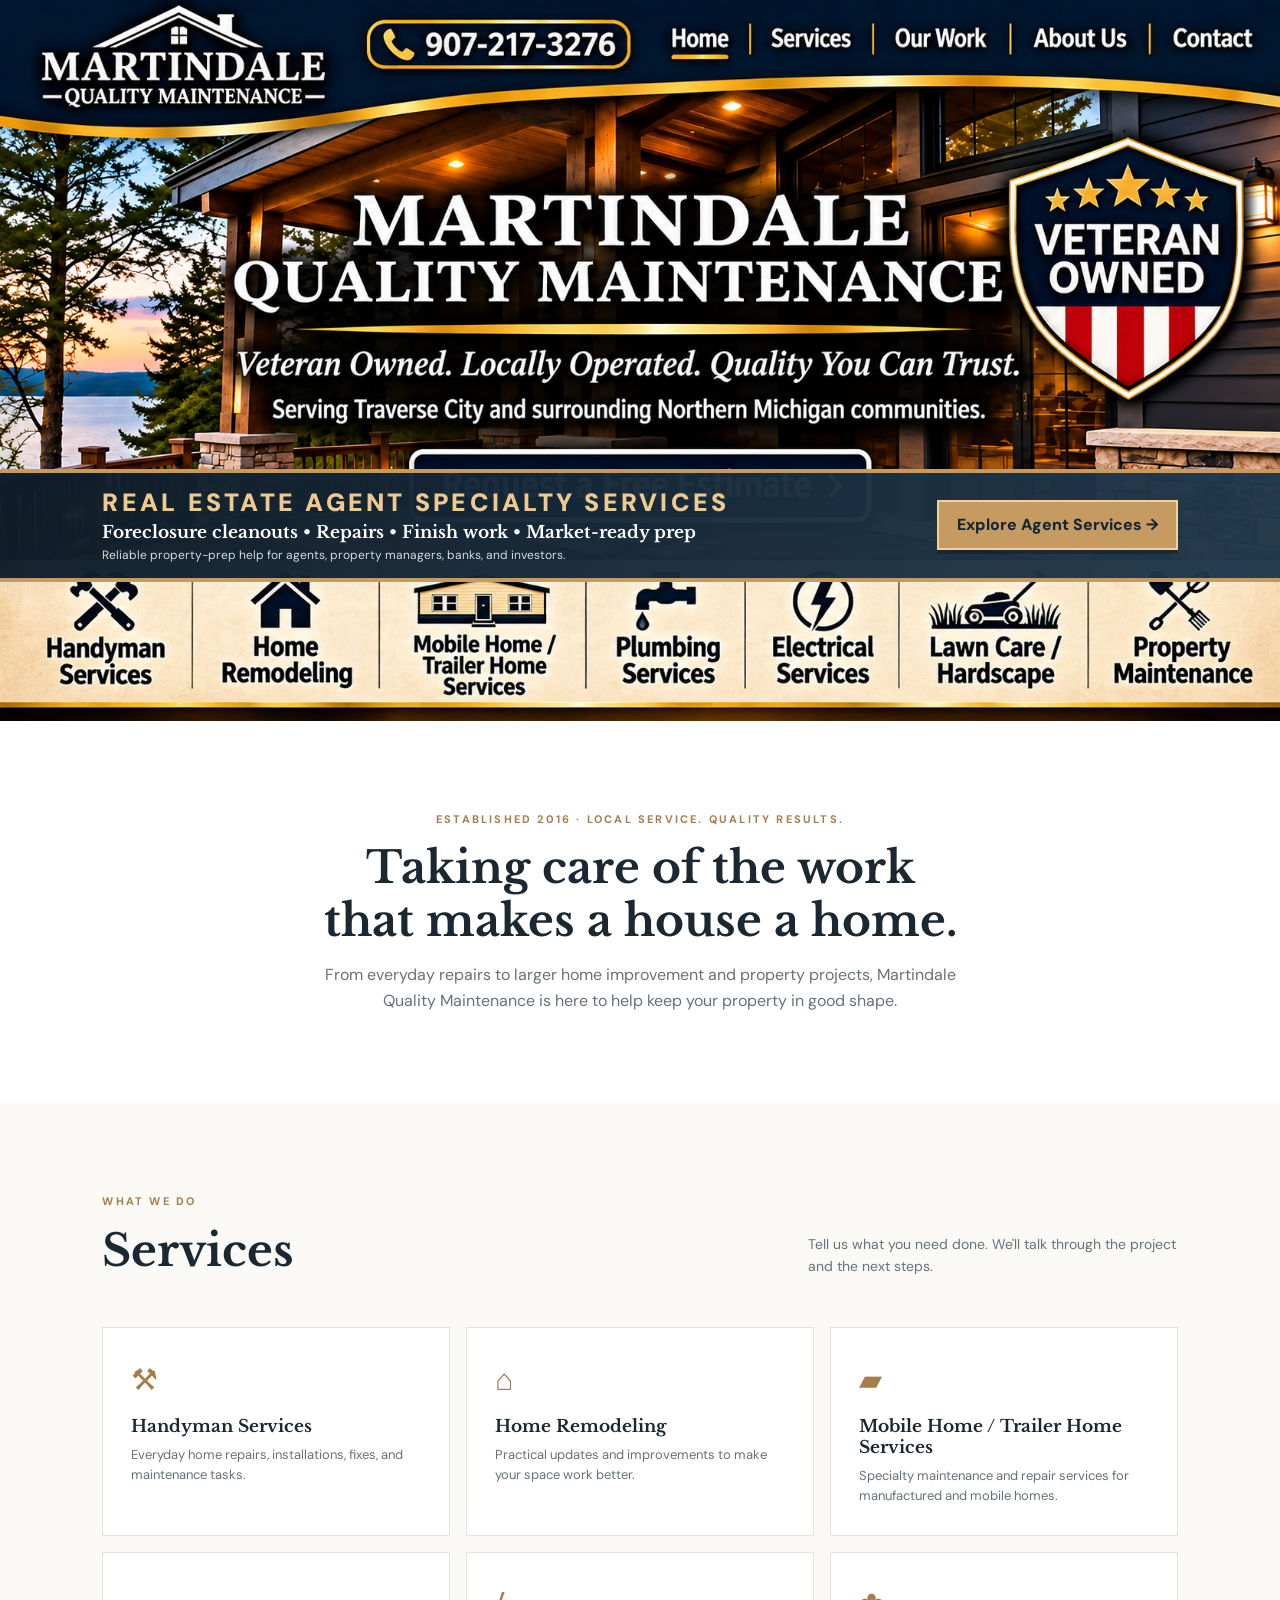
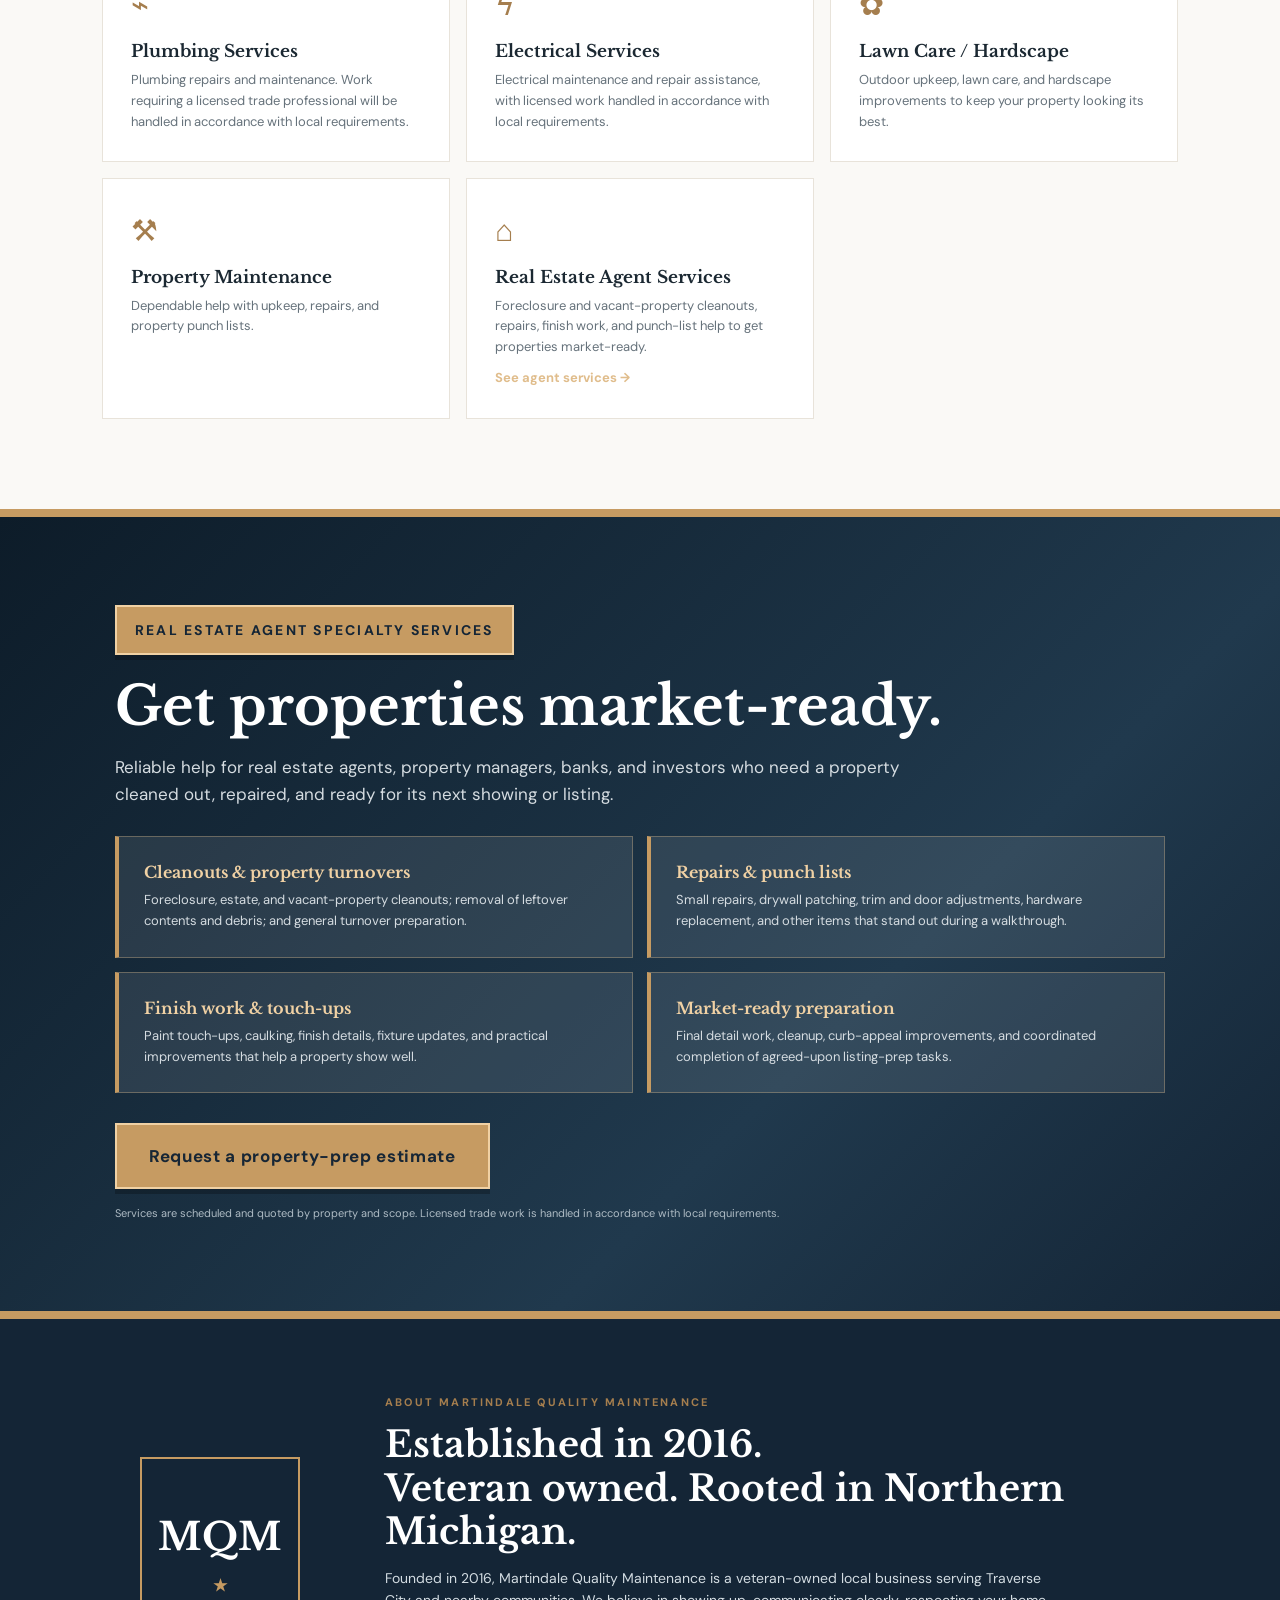
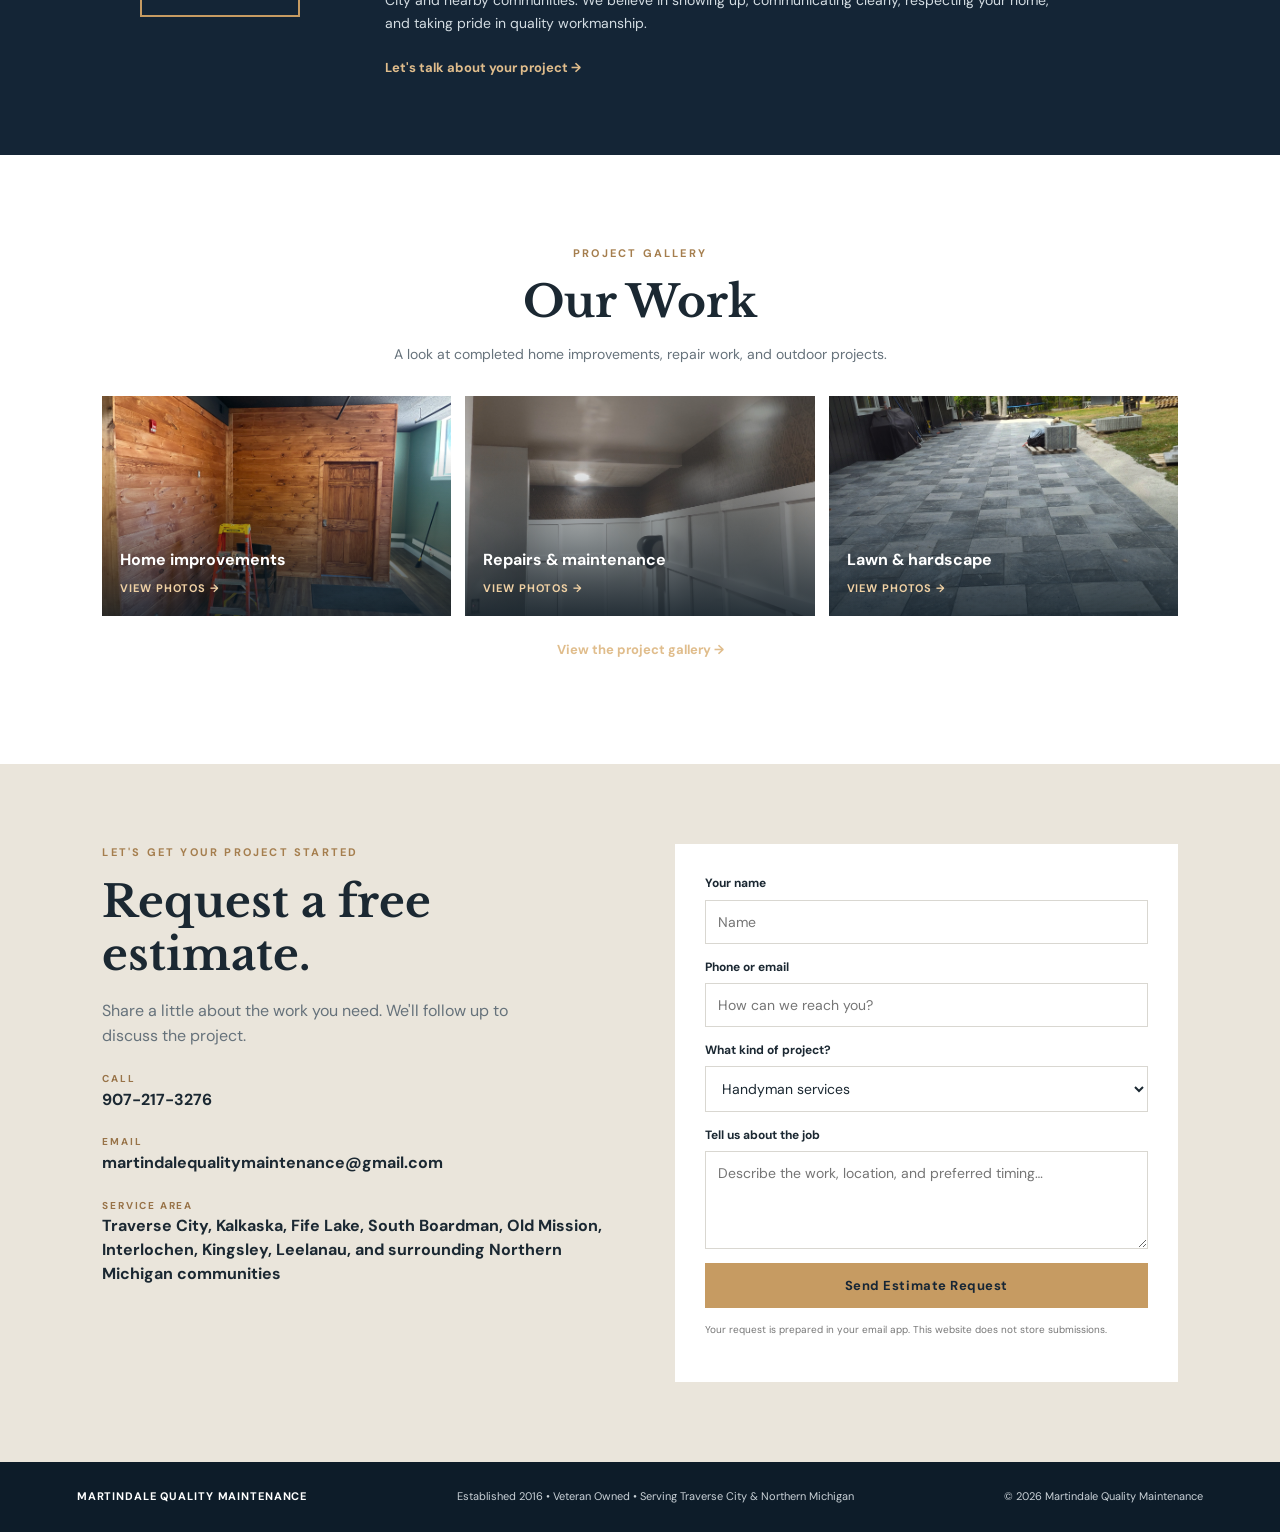
==== commit 0442dae0: "Add files via upload" ====
--- a/index.html
+++ b/index.html
@@ -11,6 +11,10 @@
 <body>
 <header class="visual-header" id="home">
   <img class="homepage-face" src="homepage-face.png" alt="Martindale Quality Maintenance: veteran-owned Northern Michigan home services. Handyman services, home remodeling, mobile and trailer home services, plumbing, electrical, lawn care, hardscape, and property maintenance.">
+<section class="agent-promo" aria-label="Real estate agent specialty services">
+  <div><span>REAL ESTATE AGENT SPECIALTY SERVICES</span><strong>Foreclosure cleanouts • Repairs • Finish work • Market-ready prep</strong><small>Reliable property-prep help for agents, property managers, banks, and investors.</small></div>
+  <a href="#real-estate-services">Explore Agent Services →</a>
+</section>
   <a class="phone-hotspot" href="tel:9072173276" aria-label="Call Martindale Quality Maintenance at 907-217-3276"></a>
   <a class="estimate-hotspot" href="#contact" aria-label="Request a free estimate"></a>
   <nav class="face-nav" aria-label="Main navigation">
@@ -21,10 +25,6 @@
     <a href="#contact" aria-label="Contact">Contact</a>
   </nav>
 </header>
-<section class="agent-promo" aria-label="Real estate agent specialty services">
-  <div><span>REAL ESTATE AGENT SPECIALTY SERVICES</span><strong>Foreclosure cleanouts • Repairs • Finish work • Market-ready prep</strong><small>Reliable property-prep help for agents, property managers, banks, and investors.</small></div>
-  <a href="#real-estate-services">Explore Agent Services →</a>
-</section>
 <main>
 <section class="section intro">
   <div class="section-kicker">ESTABLISHED 2016 · LOCAL SERVICE. QUALITY RESULTS.</div>
--- a/styles.css
+++ b/styles.css
@@ -45,12 +45,12 @@
 
 
 /* Expanded service-area line and high-visibility real estate agent callout */
-.agent-promo{display:flex;align-items:center;justify-content:space-between;gap:26px;padding:24px max(8vw,26px);background:linear-gradient(110deg,#0d1c29,#20394d);border-top:5px solid var(--gold);border-bottom:5px solid var(--gold);color:#fff}
-.agent-promo>div{display:grid;gap:5px}
-.agent-promo span{font-size:12px;font-weight:800;letter-spacing:.18em;color:#f0c98f}
-.agent-promo strong{font:700 clamp(16px,2vw,22px) 'Libre Baskerville',Georgia,serif}
-.agent-promo small{font-size:13px;color:#d5dce1}
-.agent-promo>a{display:inline-flex;align-items:center;justify-content:center;white-space:nowrap;padding:15px 22px;background:var(--gold);color:#142536;font-weight:800;border:2px solid #f0d1a4;box-shadow:0 4px 0 rgba(0,0,0,.25)}
+.agent-promo{position:absolute;z-index:4;left:0;right:0;top:65%;display:flex;align-items:center;justify-content:space-between;gap:26px;padding:15px max(8vw,26px);background:linear-gradient(110deg,rgba(13,28,41,.97),rgba(32,57,77,.97));border-top:4px solid var(--gold);border-bottom:4px solid var(--gold);color:#fff;line-height:1.35}
+.agent-promo>div{display:grid;gap:4px}
+.agent-promo span{font-size:clamp(17px,2.1vw,25px);font-weight:900;letter-spacing:.13em;line-height:1.2;color:#f0c98f}
+.agent-promo strong{font:700 clamp(13px,1.45vw,17px) 'Libre Baskerville',Georgia,serif}
+.agent-promo small{font-size:12px;color:#d5dce1}
+.agent-promo>a{display:inline-flex;align-items:center;justify-content:center;white-space:nowrap;padding:12px 18px;background:var(--gold);color:#142536;font-weight:800;border:2px solid #f0d1a4;box-shadow:0 4px 0 rgba(0,0,0,.25)}
 .agent-band{padding:88px max(8vw,26px);border-top:8px solid var(--gold);border-bottom:8px solid var(--gold);background:linear-gradient(135deg,#0d1c29 0%,#20394d 65%,#142536 100%)}
 .agent-inner>.section-kicker{display:inline-block;background:var(--gold);color:#142536;padding:12px 18px;font-size:14px;letter-spacing:.16em;border:2px solid #f0d1a4;box-shadow:0 5px 0 rgba(0,0,0,.2)}
 .agent-inner h2{font-size:clamp(36px,5vw,54px);margin:20px 0 14px}
@@ -58,4 +58,4 @@
 .agent-service-grid>div{padding:25px;border-left:4px solid var(--gold);background:rgba(255,255,255,.09)}
 .agent-inner>.button{font-size:17px;padding:20px 32px;min-height:62px;min-width:min(100%,360px);box-shadow:0 5px 0 rgba(0,0,0,.25);border:2px solid #f0d1a4}
 .contact-detail span{max-width:760px;line-height:1.5}
-@media(max-width:700px){.agent-promo{align-items:stretch;flex-direction:column;padding:22px}.agent-promo>a{white-space:normal;text-align:center}.agent-inner>.button{width:100%;font-size:15px;padding:18px 16px}.agent-inner>.section-kicker{font-size:11px}}
+@media(max-width:700px){.agent-promo{top:63%;align-items:stretch;flex-direction:column;padding:10px 16px;gap:8px}.agent-promo span{font-size:15px}.agent-promo strong{font-size:12px}.agent-promo small{font-size:10px}.agent-promo>a{padding:9px 12px}.agent-promo>a{white-space:normal;text-align:center}.agent-inner>.button{width:100%;font-size:15px;padding:18px 16px}.agent-inner>.section-kicker{font-size:11px}}
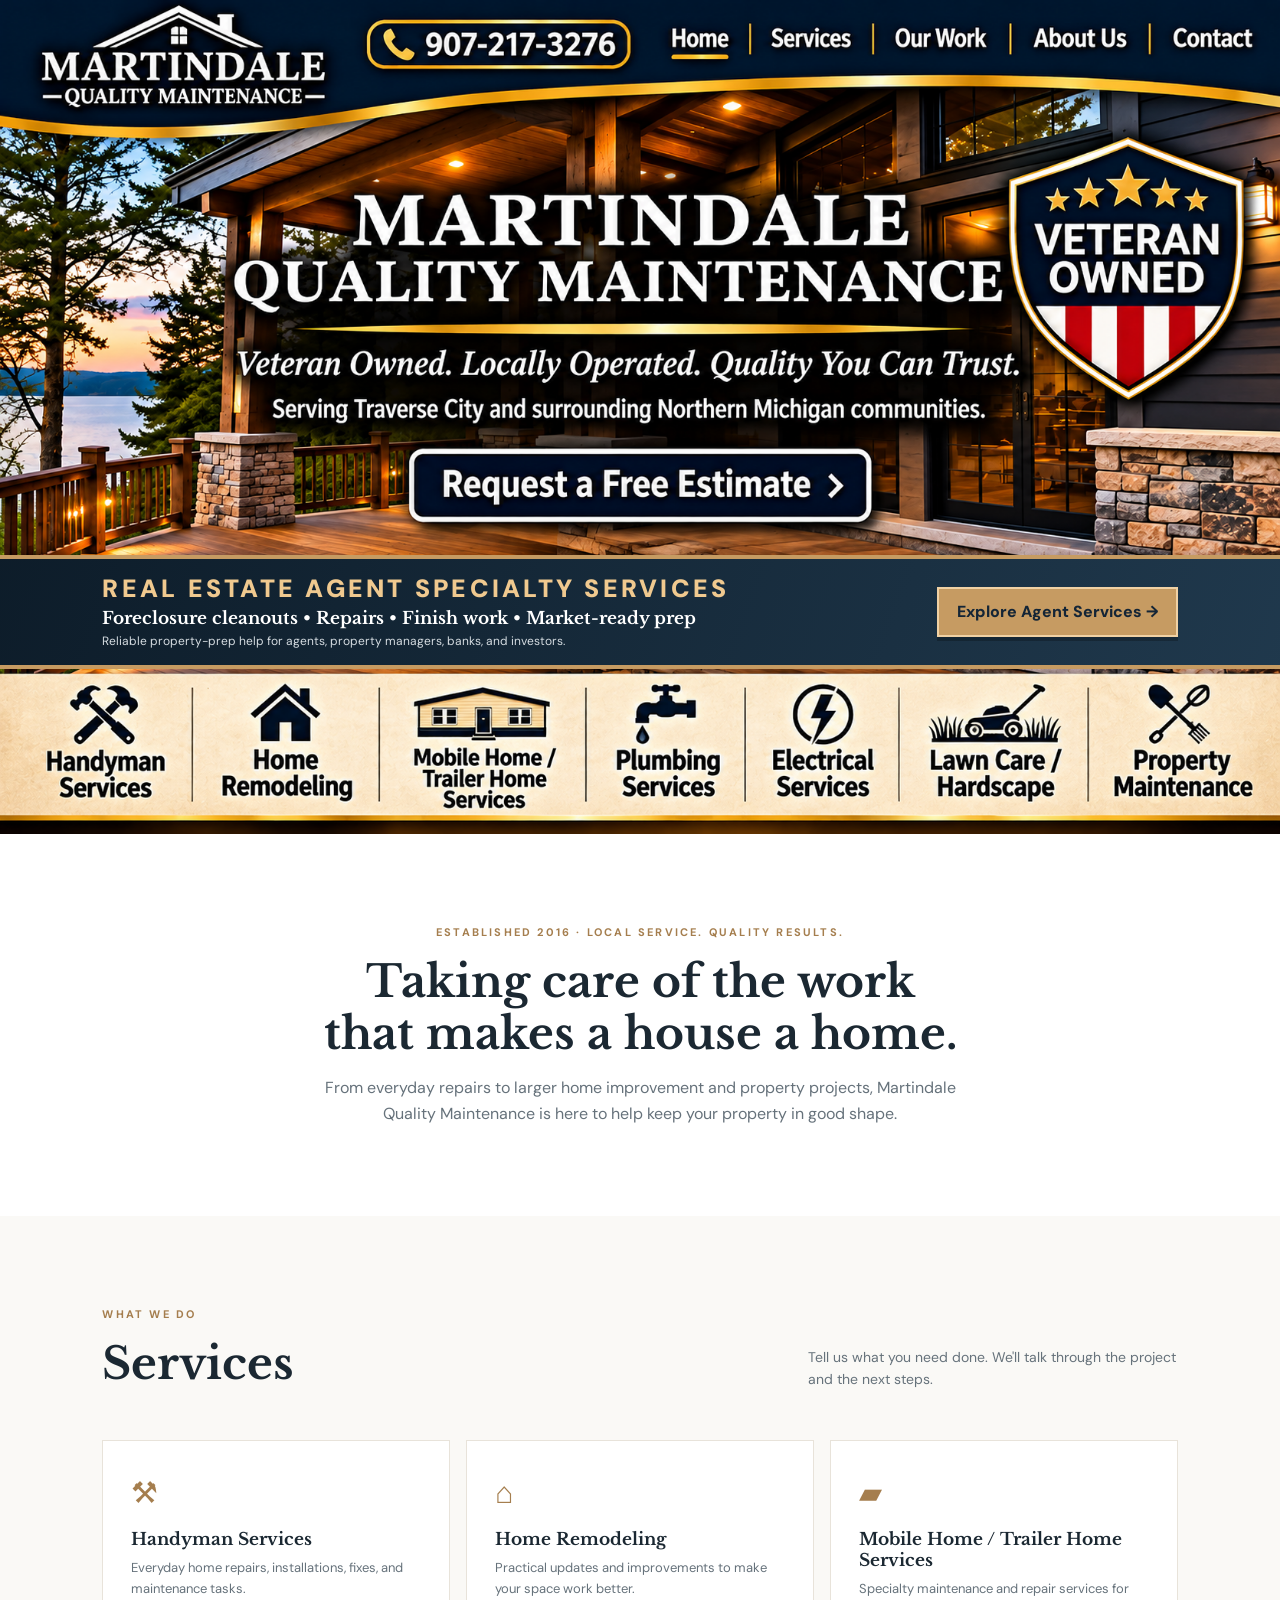
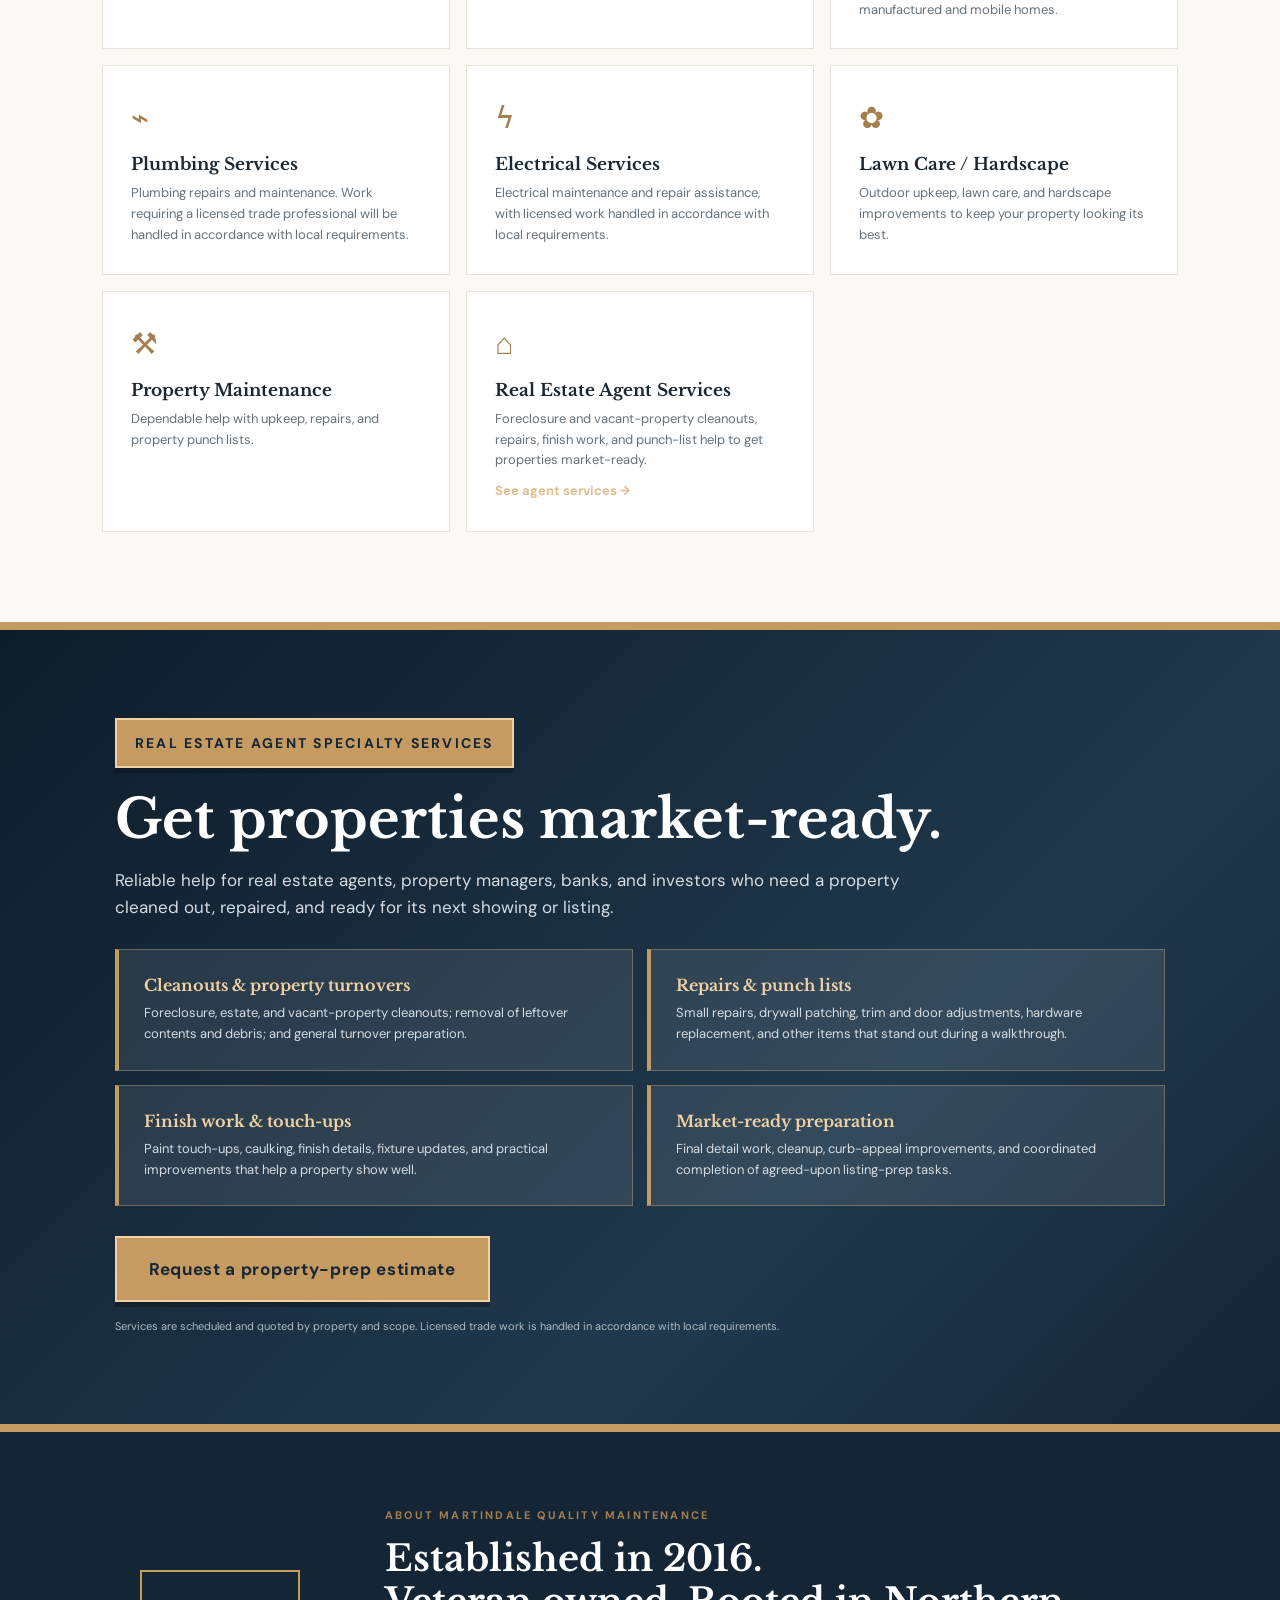
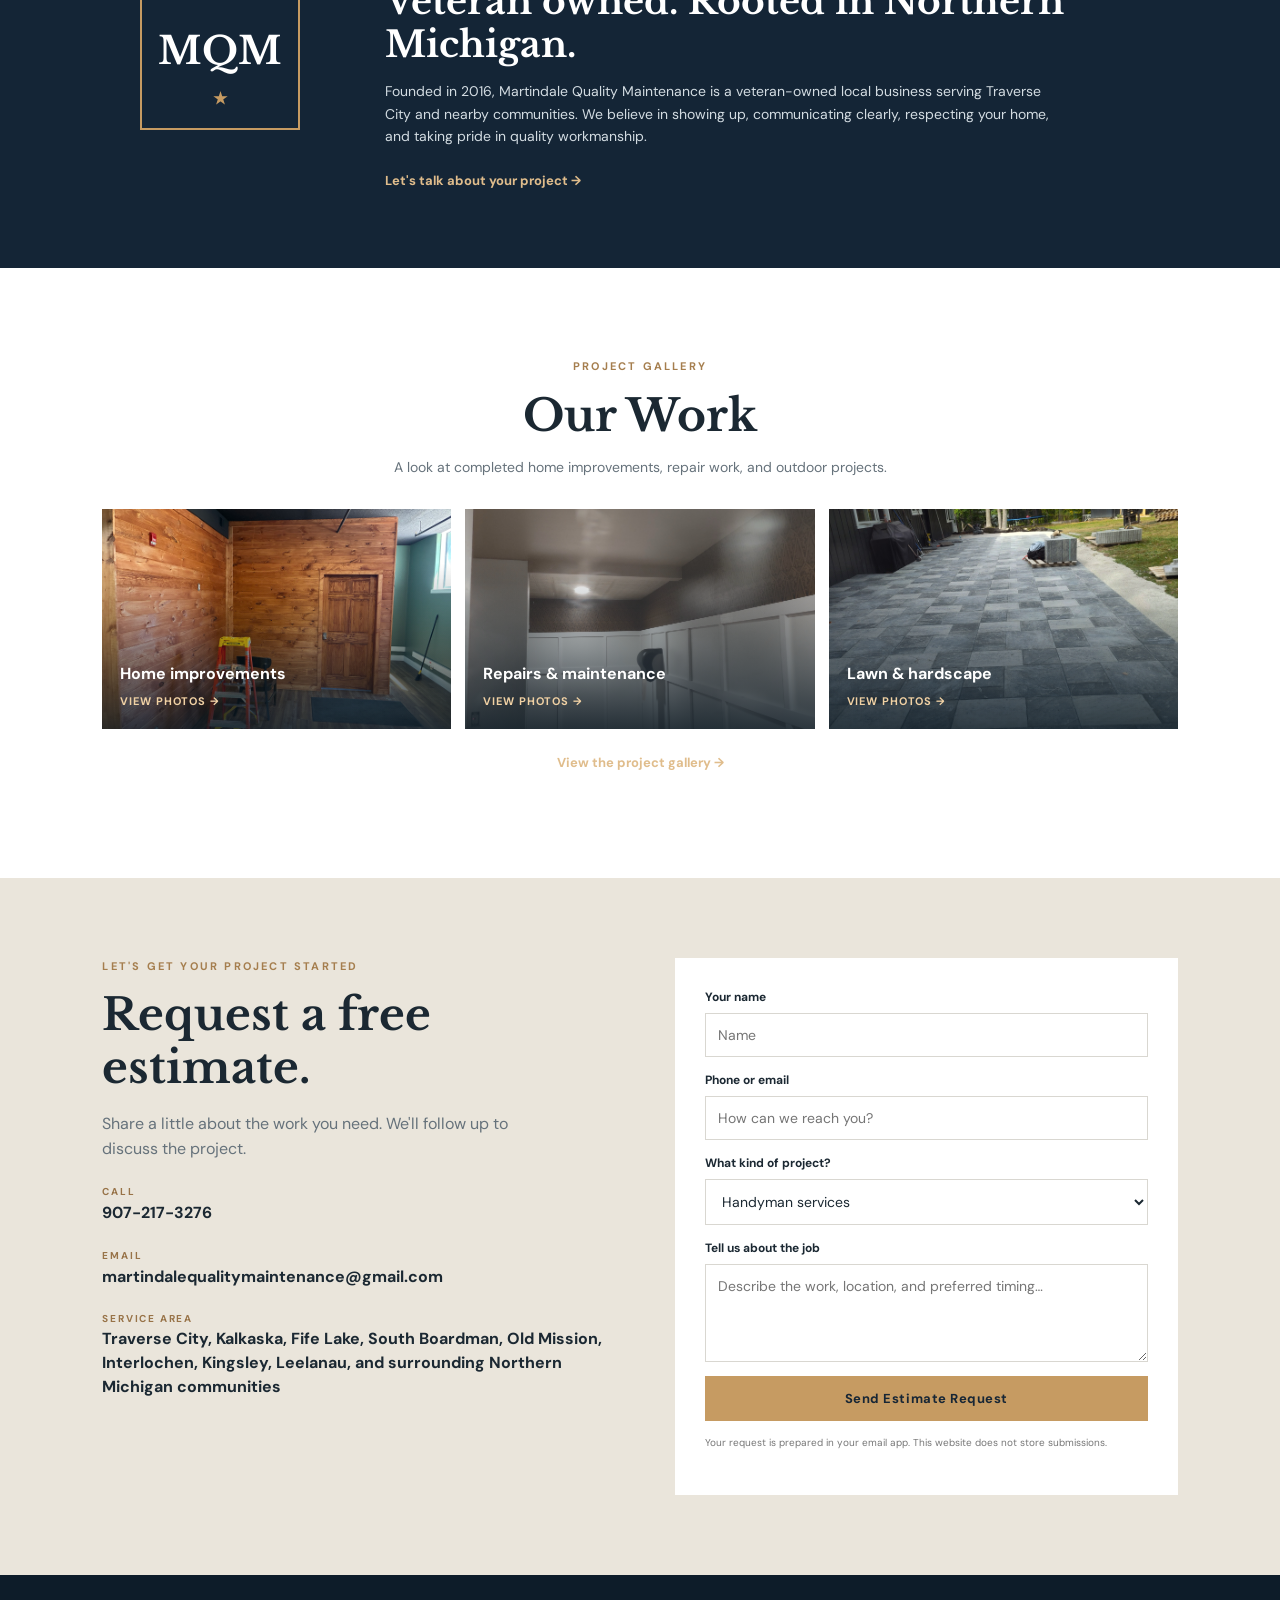
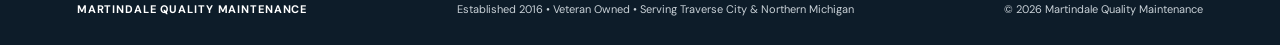
==== commit 652fdf35: "Add files via upload" ====
--- a/index.html
+++ b/index.html
@@ -10,20 +10,19 @@
 </head>
 <body>
 <header class="visual-header" id="home">
-  <img class="homepage-face" src="homepage-face.png" alt="Martindale Quality Maintenance: veteran-owned Northern Michigan home services. Handyman services, home remodeling, mobile and trailer home services, plumbing, electrical, lawn care, hardscape, and property maintenance.">
+<div class="hero-art">
+  <img class="homepage-face" src="homepage-hero.png" alt="Martindale Quality Maintenance: veteran-owned Northern Michigan home services.">
+  <a class="phone-hotspot" href="tel:9072173276" aria-label="Call Martindale Quality Maintenance at 907-217-3276"></a>
+  <a class="estimate-hotspot" href="#contact" aria-label="Request a free estimate"></a>
+  <nav class="face-nav" aria-label="Main navigation">
+    <a href="#home" aria-label="Home">Home</a><a href="#services" aria-label="Services">Services</a><a href="our-work.html" aria-label="Our Work">Our Work</a><a href="#about" aria-label="About Us">About Us</a><a href="#contact" aria-label="Contact">Contact</a>
+  </nav>
+</div>
 <section class="agent-promo" aria-label="Real estate agent specialty services">
   <div><span>REAL ESTATE AGENT SPECIALTY SERVICES</span><strong>Foreclosure cleanouts • Repairs • Finish work • Market-ready prep</strong><small>Reliable property-prep help for agents, property managers, banks, and investors.</small></div>
   <a href="#real-estate-services">Explore Agent Services →</a>
 </section>
-  <a class="phone-hotspot" href="tel:9072173276" aria-label="Call Martindale Quality Maintenance at 907-217-3276"></a>
-  <a class="estimate-hotspot" href="#contact" aria-label="Request a free estimate"></a>
-  <nav class="face-nav" aria-label="Main navigation">
-    <a href="#home" aria-label="Home">Home</a>
-    <a href="#services" aria-label="Services">Services</a>
-    <a href="our-work.html" aria-label="Our Work">Our Work</a>
-    <a href="#about" aria-label="About Us">About Us</a>
-    <a href="#contact" aria-label="Contact">Contact</a>
-  </nav>
+  <img class="service-strip-image" src="service-strip.png" alt="Handyman services, home remodeling, mobile home and trailer home services, plumbing, electrical, lawn care and hardscape, and property maintenance.">
 </header>
 <main>
 <section class="section intro">
--- a/styles.css
+++ b/styles.css
@@ -1,7 +1,7 @@
 @import url('https://fonts.googleapis.com/css2?family=DM+Sans:wght@400;500;600;700&family=Libre+Baskerville:wght@400;700&display=swap');
 :root{--navy:#142536;--navy2:#20394d;--cream:#f4f0e8;--gold:#c69b62;--ink:#1b2832;--muted:#66727b}
 *{box-sizing:border-box}html{scroll-behavior:smooth;scroll-padding-top:18px}body{margin:0;color:var(--ink);font-family:'DM Sans',Arial,sans-serif;line-height:1.6;overflow-x:hidden}a{color:inherit;text-decoration:none}
-.visual-header{position:relative;background:#10283d;color:#fff;width:100%;line-height:0}.homepage-face{display:block;width:100%;max-width:100%;height:auto;object-fit:contain}.face-nav{position:absolute;z-index:5;top:0;right:0;width:49%;height:12.5%;display:grid;grid-template-columns:repeat(5,1fr);gap:0;padding:0;margin:0;background:transparent;border:0}.face-nav a,.phone-hotspot{display:block;width:100%;height:100%;overflow:hidden;text-indent:-9999px;color:transparent;background:transparent}.face-nav a:focus-visible,.phone-hotspot:focus-visible{outline:3px solid #e3b16c;outline-offset:-5px;background:rgba(255,255,255,.12)}.phone-hotspot{position:absolute;z-index:6;left:28%;top:1.8%;width:21%;height:10%}.estimate-hotspot{position:absolute;z-index:6;left:31%;top:61.5%;width:38%;height:12%;display:block;background:transparent;border-radius:14px}.estimate-hotspot:focus-visible{outline:4px solid #e3b16c;outline-offset:2px}
+.visual-header{position:relative;background:#10283d;color:#fff;width:100%;line-height:0}.hero-art{position:relative;width:100%;line-height:0}.homepage-face{display:block;width:100%;max-width:100%;height:auto;object-fit:contain}.service-strip-image{display:block;width:100%;height:auto;max-width:100%}.face-nav{position:absolute;z-index:5;top:0;right:0;width:49%;height:12.5%;display:grid;grid-template-columns:repeat(5,1fr);gap:0;padding:0;margin:0;background:transparent;border:0}.face-nav a,.phone-hotspot{display:block;width:100%;height:100%;overflow:hidden;text-indent:-9999px;color:transparent;background:transparent}.face-nav a:focus-visible,.phone-hotspot:focus-visible{outline:3px solid #e3b16c;outline-offset:-5px;background:rgba(255,255,255,.12)}.phone-hotspot{position:absolute;z-index:6;left:28%;top:1.8%;width:21%;height:10%}.estimate-hotspot{position:absolute;z-index:6;left:31%;top:78.5%;width:38%;height:16%;display:block;background:transparent;border-radius:14px}.estimate-hotspot:focus-visible{outline:4px solid #e3b16c;outline-offset:2px}
 .section{padding:90px max(8vw,26px)}.section-kicker{font-size:11px;letter-spacing:.2em;font-weight:700;color:#a57e4e}.intro{text-align:center;max-width:850px;margin:auto}.intro h2,.section h2,.contact-section h2{font:700 clamp(30px,4vw,44px)/1.2 'Libre Baskerville',Georgia,serif;margin:14px 0}.intro p{max-width:650px;margin:0 auto;color:var(--muted)}
 .services{background:#faf9f6}.section-heading{display:flex;justify-content:space-between;align-items:end;gap:30px;margin-bottom:35px}.section-heading p{max-width:370px;color:var(--muted);font-size:14px}.cards{display:grid;grid-template-columns:repeat(3,1fr);gap:16px}.card{background:white;border:1px solid #e8e3da;padding:28px;min-height:190px}.card-icon{font-size:30px;color:#a57e4e}.card h3{font:700 17px 'Libre Baskerville',serif;margin:12px 0 8px}.card p{font-size:13px;color:var(--muted);margin:0}
 .about-band{background:var(--navy);color:#fff;padding:75px 9vw}.about-inner{max-width:1000px;margin:auto;display:grid;grid-template-columns:190px 1fr;gap:55px;align-items:center}.about-mark{height:160px;width:160px;border:2px solid var(--gold);display:grid;place-items:center;font:700 38px 'Libre Baskerville',serif;position:relative}.about-mark span{position:absolute;bottom:20px;font-size:16px;color:var(--gold)}.about-inner h2{font:700 36px/1.2 'Libre Baskerville',serif;margin:12px 0}.about-inner p{max-width:680px;color:#d3dce2;font-size:14px}.text-link{display:inline-block;color:#e0bd8c;font-weight:700;font-size:13px;margin-top:10px}
@@ -11,7 +11,7 @@
 .tile-three{background:linear-gradient(0deg,rgba(10,24,34,.82),transparent 75%),url("project-photos/paver-patio-completed-wide.jpeg") center/cover}
 .contact-section{background:#eae5db;padding:80px max(8vw,26px);display:grid;grid-template-columns:1fr 1fr;gap:70px}.contact-copy>p{color:var(--muted);max-width:420px}.contact-detail{margin-top:22px;display:flex;flex-direction:column}.contact-detail small{font-size:10px;letter-spacing:.18em;color:#987348;font-weight:700}.contact-detail a,.contact-detail span{font-weight:700}.estimate-form{background:#fff;padding:30px;display:grid;gap:14px}.estimate-form label{display:grid;gap:6px;font-size:12px;font-weight:700}.estimate-form input,.estimate-form select,.estimate-form textarea{width:100%;border:1px solid #d9d7d1;padding:12px;font:14px 'DM Sans',sans-serif;background:#fff;color:var(--ink)}.estimate-form textarea{resize:vertical}.button{display:inline-flex;align-items:center;justify-content:center;padding:14px 22px;font:700 13px 'DM Sans',sans-serif;letter-spacing:.04em;border:1px solid transparent;cursor:pointer}.button-light{background:var(--gold);color:#172635}.button-light:hover{background:#d8b783}.estimate-form .button{width:100%;border:0}.form-hint{font-size:10px;color:#777;margin:0}footer{background:#0d1c29;color:#c9d1d7;padding:26px 6vw;display:flex;justify-content:space-between;gap:15px;flex-wrap:wrap;font-size:11px}.footer-brand{font-weight:700;letter-spacing:.08em;color:white}
 @media(max-width:800px){.section{padding-top:65px;padding-bottom:65px}.section-heading{display:block}.cards{grid-template-columns:repeat(2,1fr)}.about-inner{grid-template-columns:1fr;gap:25px}.about-mark{width:120px;height:120px}.gallery-grid{grid-template-columns:1fr}.gallery-tile{height:180px}.contact-section{grid-template-columns:1fr;gap:35px}}
-@media(max-width:600px){.face-nav{width:49%;height:12.5%}.phone-hotspot{left:28%;top:1.8%;width:21%;height:10%}.estimate-hotspot{left:31%;top:61.5%;width:38%;height:12%}.cards{grid-template-columns:1fr}.contact-section{padding-left:22px;padding-right:22px}.estimate-form{padding:20px}}
+@media(max-width:600px){.face-nav{width:49%;height:12.5%}.phone-hotspot{left:28%;top:1.8%;width:21%;height:10%}.estimate-hotspot{left:31%;top:78.5%;width:38%;height:16%}.cards{grid-template-columns:1fr}.contact-section{padding-left:22px;padding-right:22px}.estimate-form{padding:20px}}
 
 /* Project gallery page */
 .gallery-page-hero{background:var(--navy);color:#fff;text-align:center;padding:58px 24px}.gallery-page-hero h1{font:700 clamp(30px,4vw,46px)/1.2 'Libre Baskerville',Georgia,serif;margin:10px 0}.gallery-page-hero p{color:#d5dce1;max-width:680px;margin:0 auto}.gallery-page-nav{display:flex;justify-content:center;gap:24px;flex-wrap:wrap;padding:16px;background:#0d1c29;color:#fff;font-size:13px}.gallery-page-nav a:hover{color:#e0bd8c}.project-section{padding:55px max(8vw,26px);scroll-margin-top:20px}.project-section:nth-child(even){background:#faf9f6}.project-section h2{font:700 27px 'Libre Baskerville',Georgia,serif;margin:0 0 8px}.project-section>p{color:var(--muted);margin:0 0 24px}.photo-slots{display:grid;grid-template-columns:repeat(3,1fr);gap:16px}.photo-slot{min-height:210px;border:2px dashed #c8b99f;background:linear-gradient(135deg,#f1eee7,#e2ddd2);display:flex;flex-direction:column;align-items:center;justify-content:center;text-align:center;padding:18px;color:#6c6a63}.photo-slot strong{font:700 14px 'DM Sans',sans-serif;color:#344553}.photo-slot span{font-size:12px;margin-top:6px}.gallery-back{display:inline-block;margin-top:22px;color:#8d673e;font-weight:700}@media(max-width:700px){.photo-slots{grid-template-columns:1fr}.photo-slot{min-height:170px}}
@@ -45,7 +45,7 @@
 
 
 /* Expanded service-area line and high-visibility real estate agent callout */
-.agent-promo{position:absolute;z-index:4;left:0;right:0;top:65%;display:flex;align-items:center;justify-content:space-between;gap:26px;padding:15px max(8vw,26px);background:linear-gradient(110deg,rgba(13,28,41,.97),rgba(32,57,77,.97));border-top:4px solid var(--gold);border-bottom:4px solid var(--gold);color:#fff;line-height:1.35}
+.agent-promo{position:relative;z-index:4;width:100%;display:flex;align-items:center;justify-content:space-between;gap:26px;padding:15px max(8vw,26px);background:linear-gradient(110deg,rgba(13,28,41,.97),rgba(32,57,77,.97));border-top:4px solid var(--gold);border-bottom:4px solid var(--gold);color:#fff;line-height:1.35}
 .agent-promo>div{display:grid;gap:4px}
 .agent-promo span{font-size:clamp(17px,2.1vw,25px);font-weight:900;letter-spacing:.13em;line-height:1.2;color:#f0c98f}
 .agent-promo strong{font:700 clamp(13px,1.45vw,17px) 'Libre Baskerville',Georgia,serif}
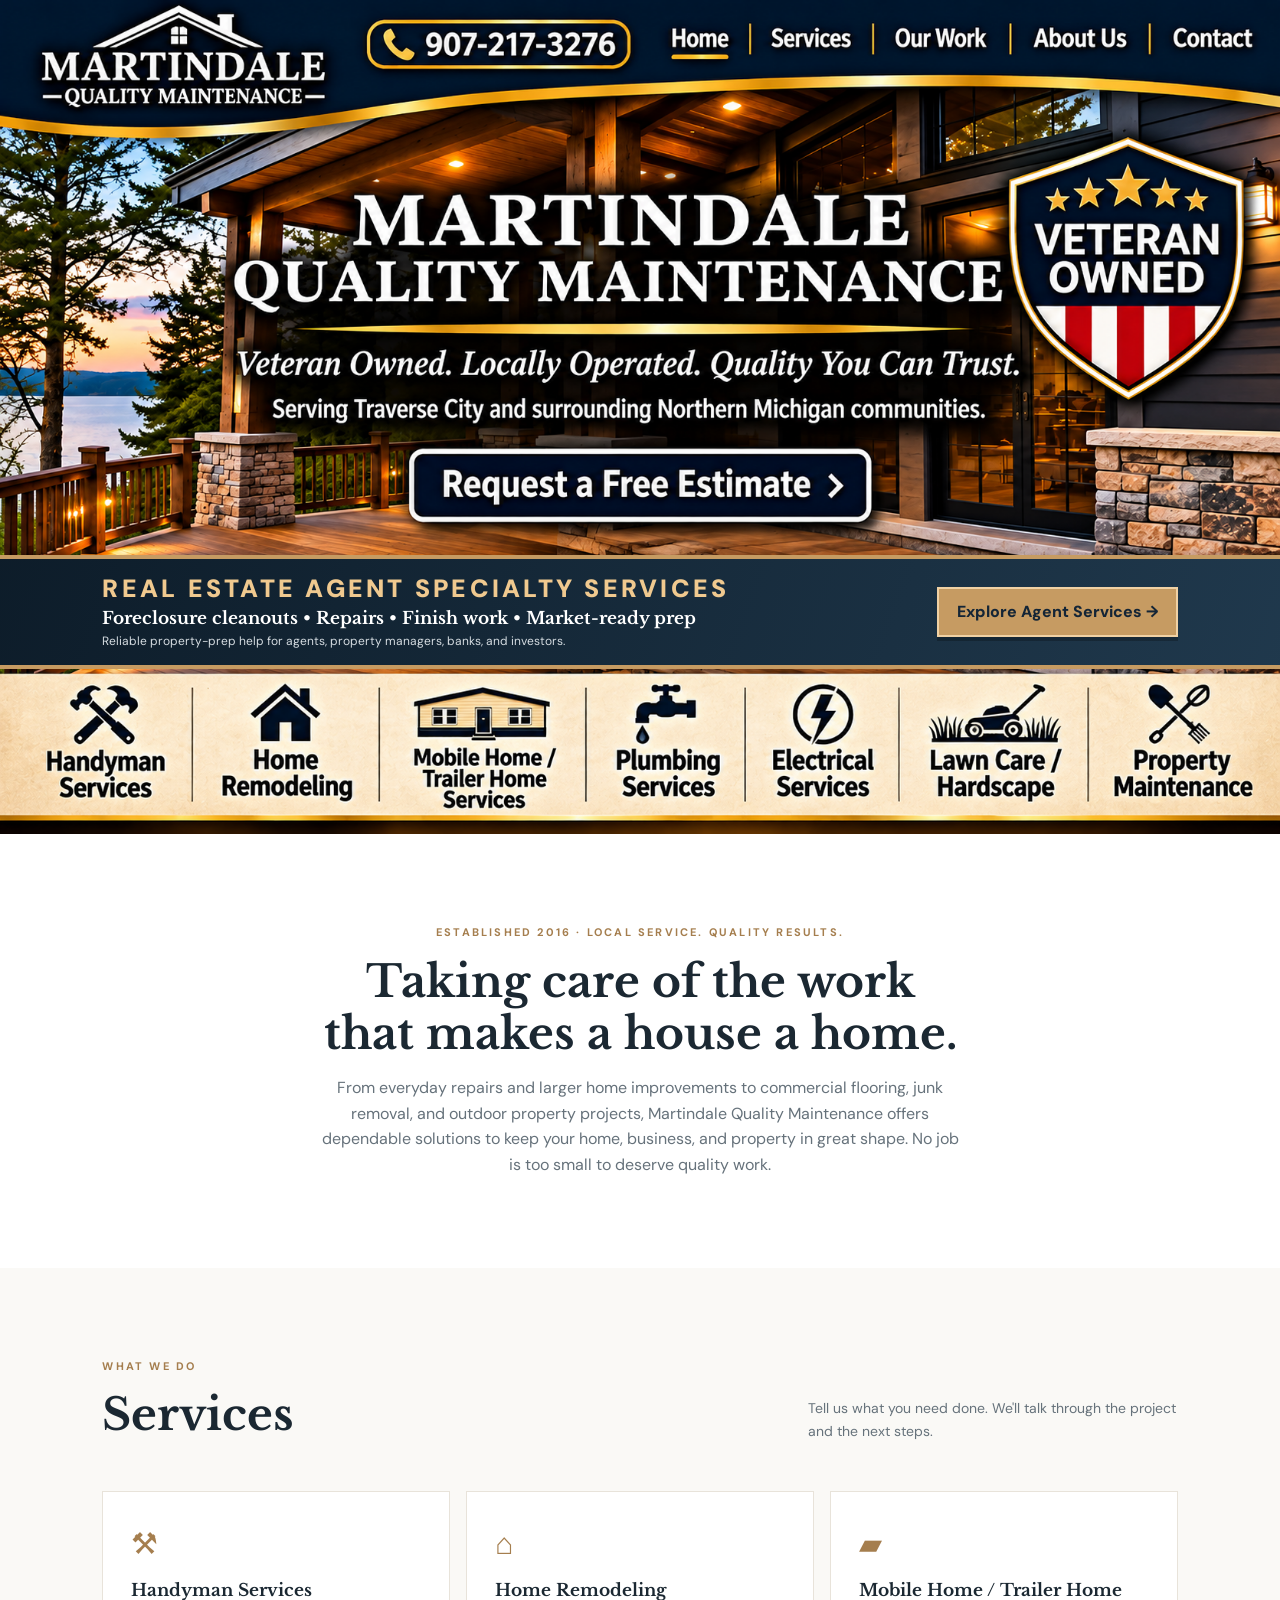
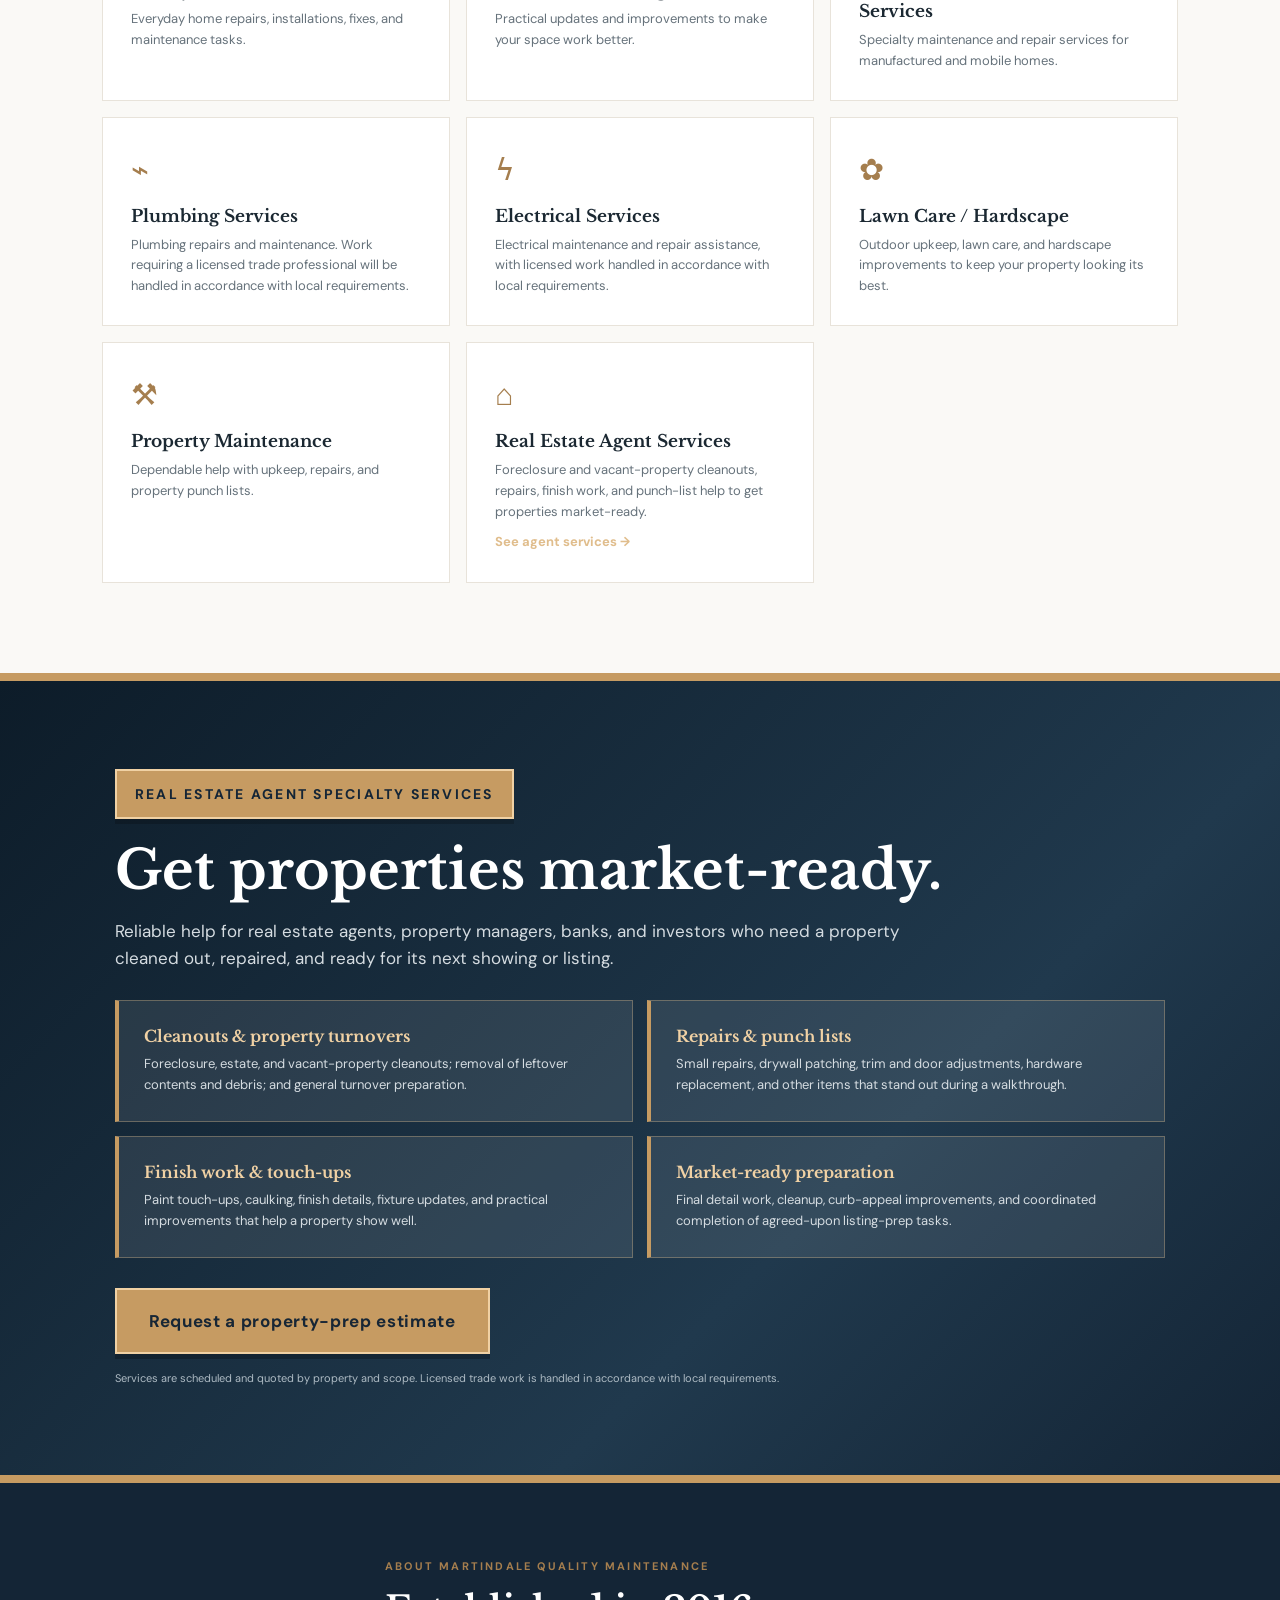
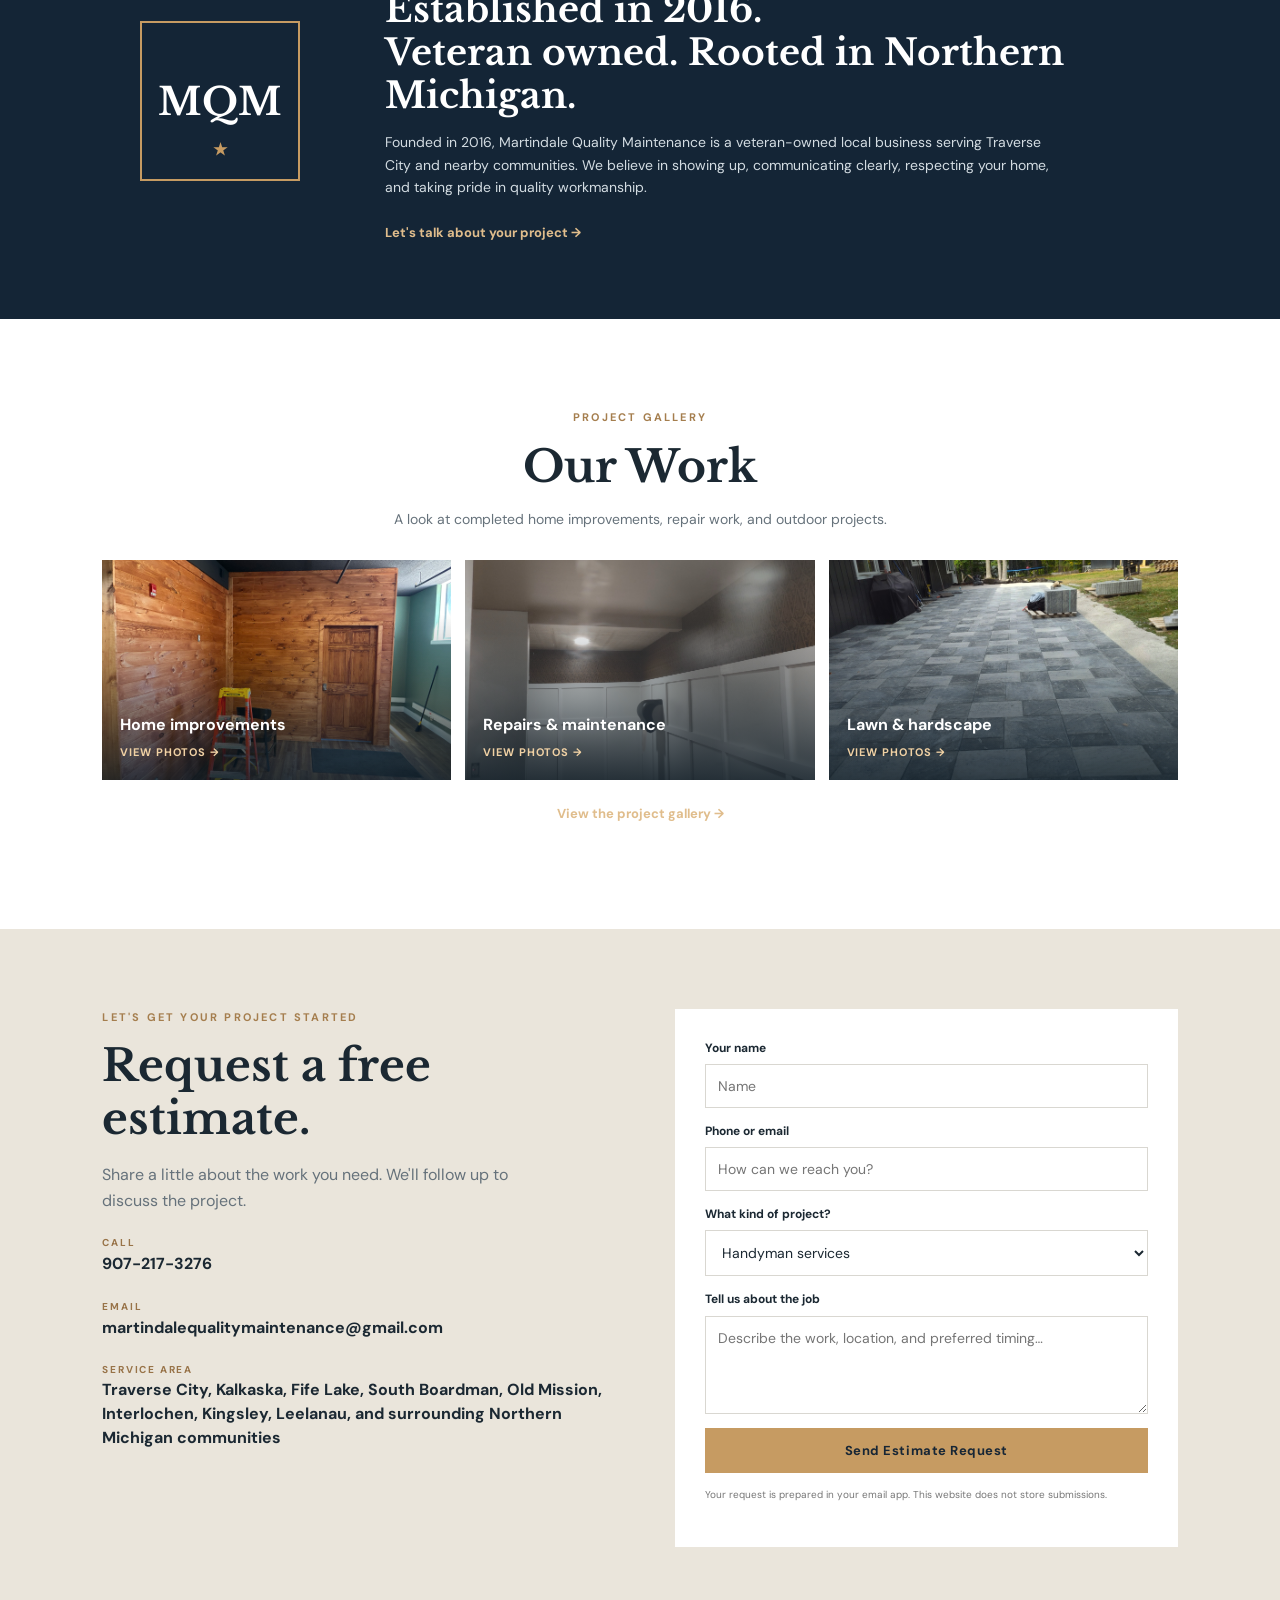
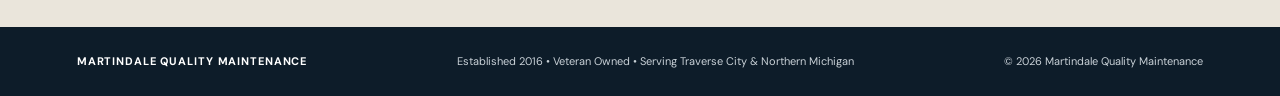
==== commit 1b57742f: "Add files via upload" ====
--- a/index.html
+++ b/index.html
@@ -28,7 +28,7 @@
 <section class="section intro">
   <div class="section-kicker">ESTABLISHED 2016 · LOCAL SERVICE. QUALITY RESULTS.</div>
   <h2>Taking care of the work<br>that makes a house a home.</h2>
-  <p>From everyday repairs to larger home improvement and property projects, Martindale Quality Maintenance is here to help keep your property in good shape.</p>
+  <p>From everyday repairs and larger home improvements to commercial flooring, junk removal, and outdoor property projects, Martindale Quality Maintenance offers dependable solutions to keep your home, business, and property in great shape. No job is too small to deserve quality work.</p>
 </section>
 
 <section class="section services" id="services">
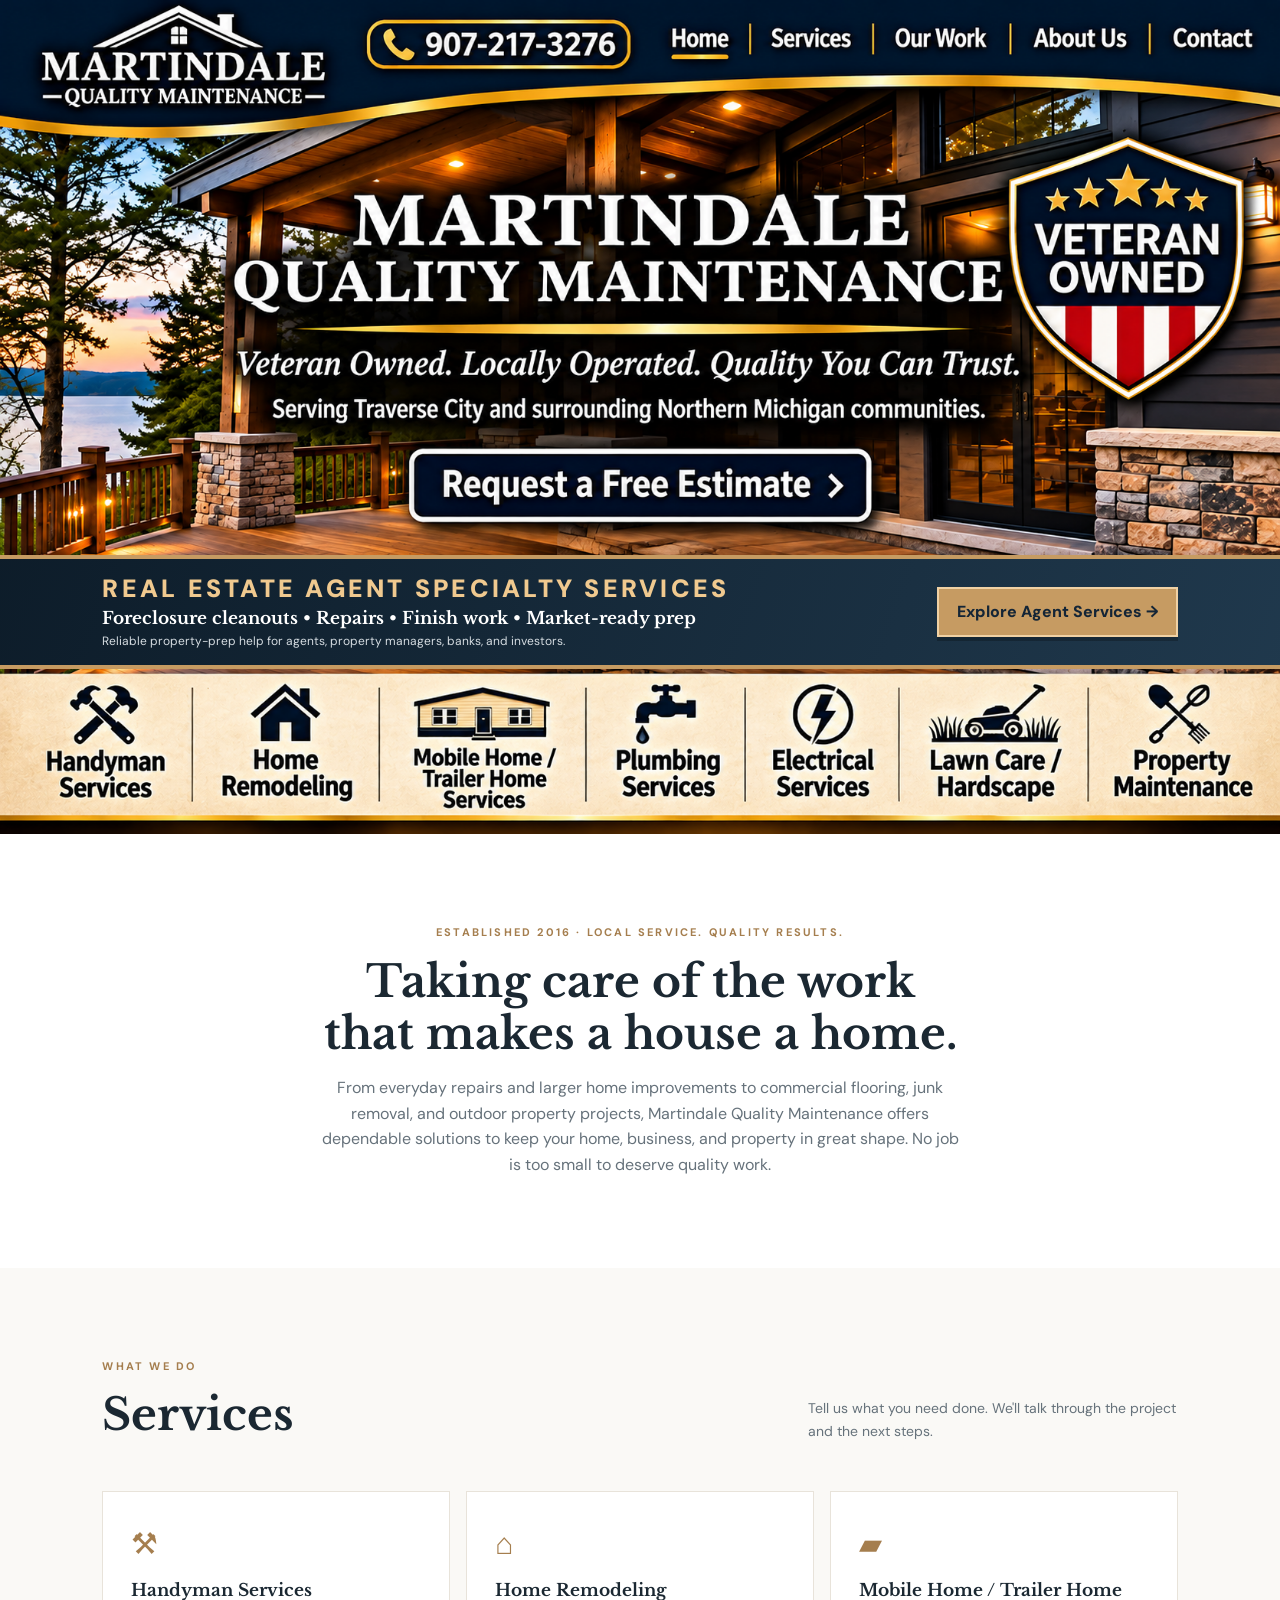
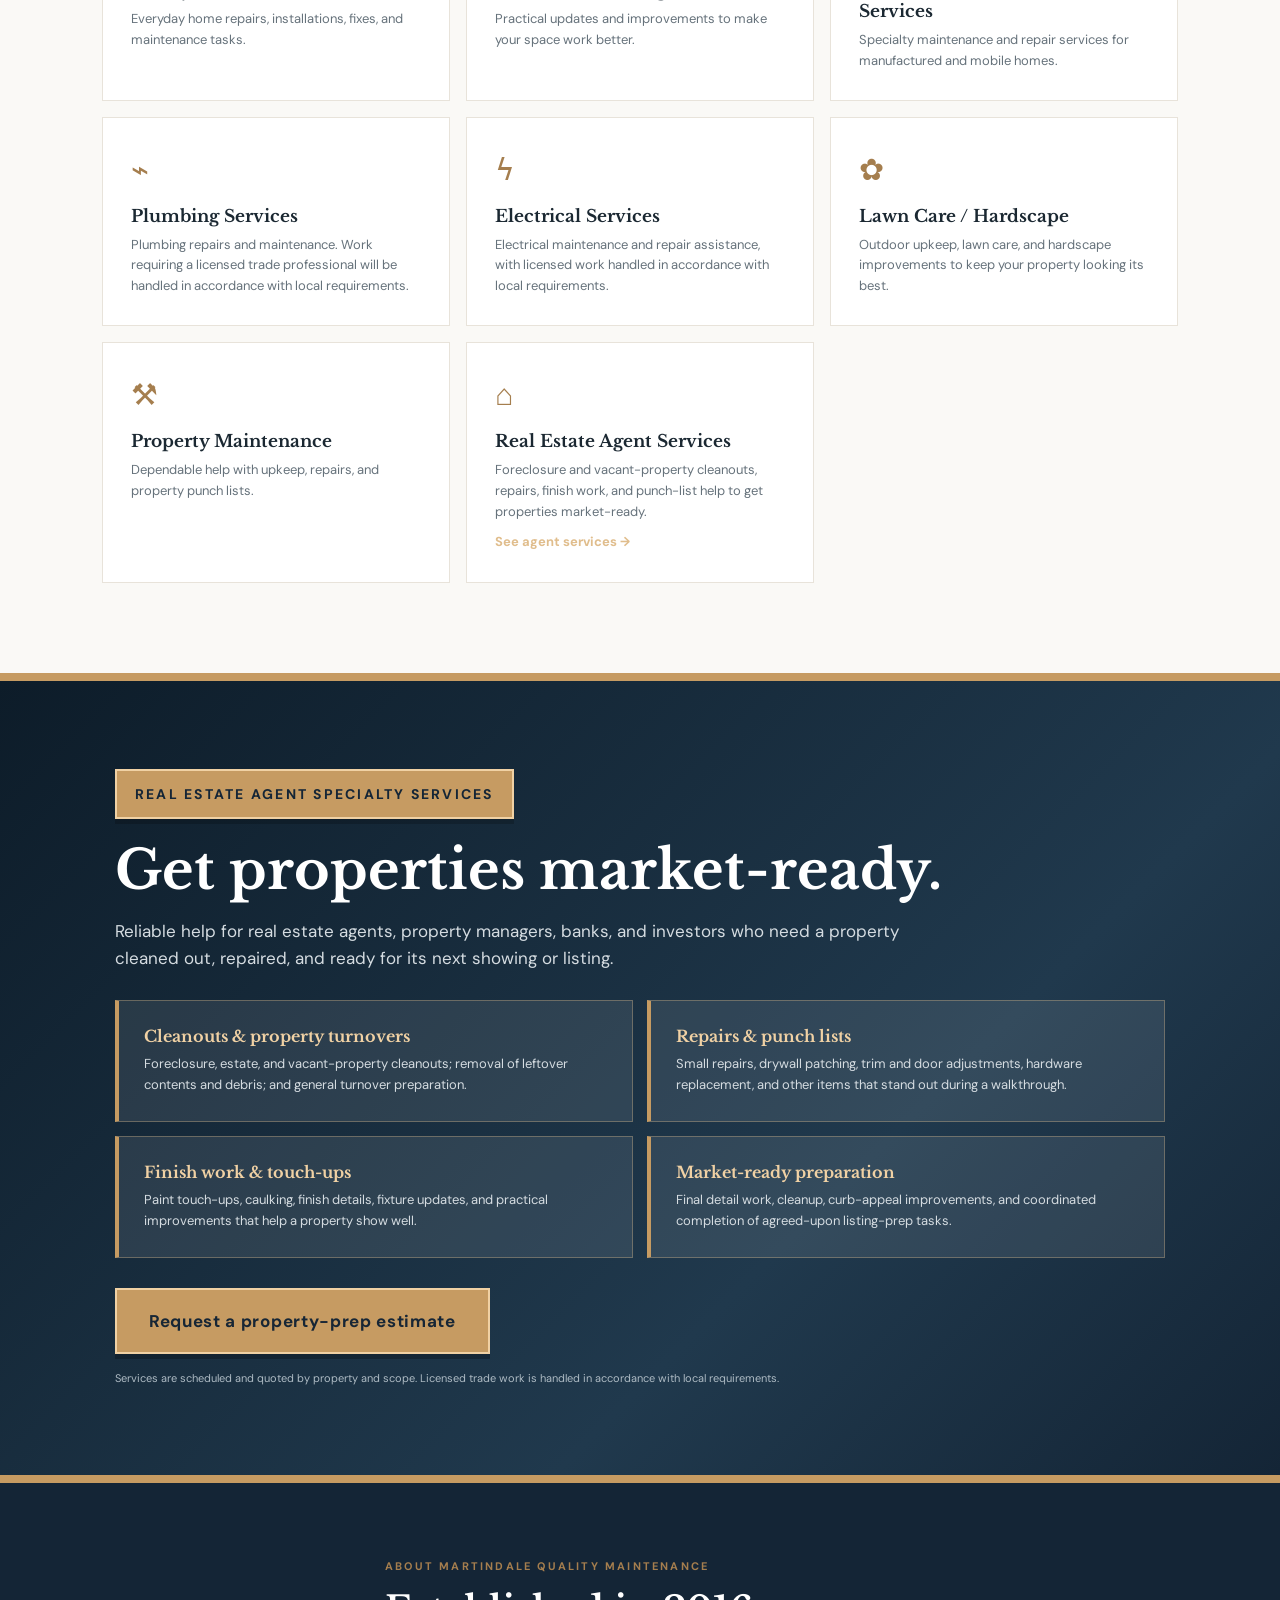
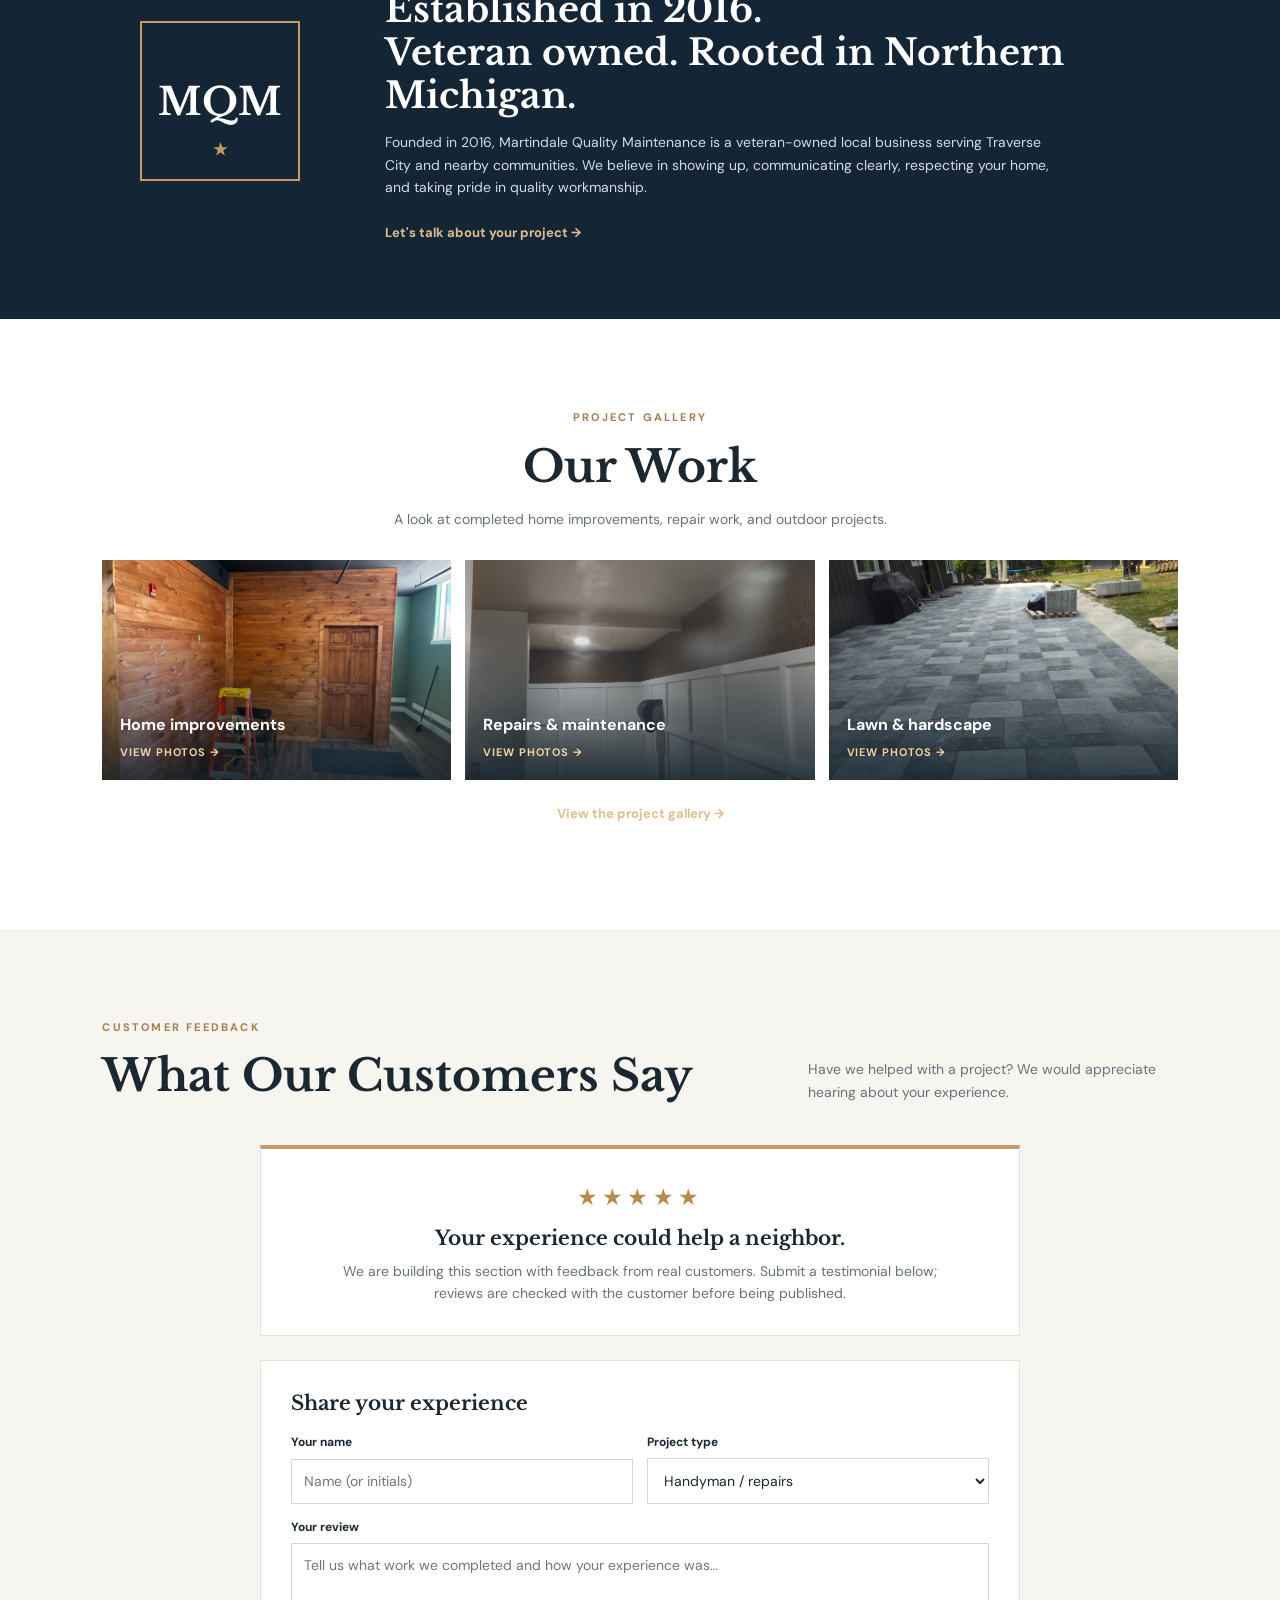
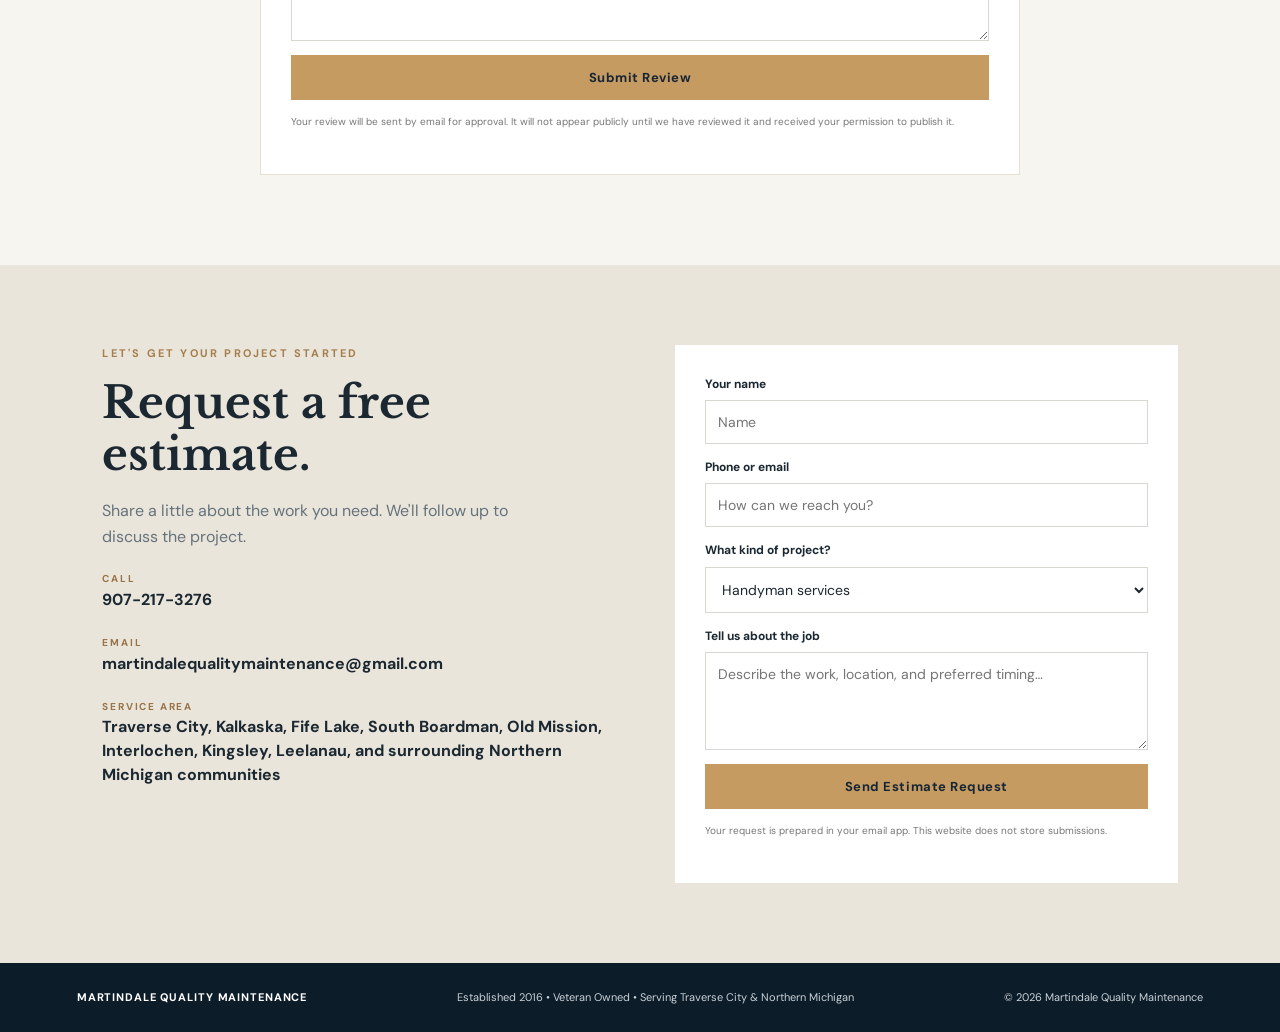
==== commit 11e661b6: "Add files via upload" ====
--- a/index.html
+++ b/index.html
@@ -81,6 +81,27 @@
   <p class="gallery-note"><a class="text-link" href="our-work.html">View the project gallery →</a></p>
 </section>
 
+
+<section class="section testimonials" id="reviews">
+  <div class="section-heading"><div><div class="section-kicker">CUSTOMER FEEDBACK</div><h2>What Our Customers Say</h2></div><p>Have we helped with a project? We would appreciate hearing about your experience.</p></div>
+  <div class="testimonial-empty">
+    <div class="testimonial-stars" aria-label="Customer reviews">★★★★★</div>
+    <h3>Your experience could help a neighbor.</h3>
+    <p>We are building this section with feedback from real customers. Submit a testimonial below; reviews are checked with the customer before being published.</p>
+  </div>
+  <form class="review-form" id="review-form">
+    <h3>Share your experience</h3>
+    <div class="review-form-grid">
+      <label>Your name<input name="review-name" required autocomplete="name" placeholder="Name (or initials)"></label>
+      <label>Project type<select name="review-project"><option>Handyman / repairs</option><option>Home improvement / remodeling</option><option>Property maintenance</option><option>Real estate / market-ready work</option><option>Lawn care / hardscape</option><option>Cleanout / junk removal</option><option>Other</option></select></label>
+    </div>
+    <label>Your review<textarea name="review-text" rows="4" required placeholder="Tell us what work we completed and how your experience was…"></textarea></label>
+    <button class="button button-light" type="submit">Submit Review</button>
+    <p class="form-hint">Your review will be sent by email for approval. It will not appear publicly until we have reviewed it and received your permission to publish it.</p>
+    <p class="form-hint" id="review-status" aria-live="polite"></p>
+  </form>
+</section>
+
 <section class="contact-section" id="contact">
   <div class="contact-copy"><div class="section-kicker">LET'S GET YOUR PROJECT STARTED</div><h2>Request a free estimate.</h2><p>Share a little about the work you need. We'll follow up to discuss the project.</p>
     <div class="contact-detail"><small>CALL</small><a href="tel:9072173276">907-217-3276</a></div>
--- a/styles.css
+++ b/styles.css
@@ -59,3 +59,20 @@
 .agent-inner>.button{font-size:17px;padding:20px 32px;min-height:62px;min-width:min(100%,360px);box-shadow:0 5px 0 rgba(0,0,0,.25);border:2px solid #f0d1a4}
 .contact-detail span{max-width:760px;line-height:1.5}
 @media(max-width:700px){.agent-promo{top:63%;align-items:stretch;flex-direction:column;padding:10px 16px;gap:8px}.agent-promo span{font-size:15px}.agent-promo strong{font-size:12px}.agent-promo small{font-size:10px}.agent-promo>a{padding:9px 12px}.agent-promo>a{white-space:normal;text-align:center}.agent-inner>.button{width:100%;font-size:15px;padding:18px 16px}.agent-inner>.section-kicker{font-size:11px}}
+
+
+/* Customer testimonials: submissions are emailed for manual approval */
+.testimonials{background:#f7f5f0}
+.testimonials .section-heading{margin-bottom:28px}
+.testimonial-empty{max-width:760px;margin:0 auto 24px;padding:30px;text-align:center;background:#fff;border:1px solid #e5ded2;border-top:4px solid var(--gold)}
+.testimonial-stars{font-size:23px;letter-spacing:.18em;color:#b78a4f}
+.testimonial-empty h3,.review-form h3{font:700 20px 'Libre Baskerville',Georgia,serif;margin:10px 0}
+.testimonial-empty p{max-width:620px;margin:0 auto;color:var(--muted);font-size:14px}
+.review-form{max-width:760px;margin:0 auto;background:#fff;padding:30px;border:1px solid #e5ded2;display:grid;gap:14px}
+.review-form h3{margin:0 0 4px}
+.review-form label{display:grid;gap:6px;font-size:12px;font-weight:700}
+.review-form input,.review-form select,.review-form textarea{width:100%;border:1px solid #d9d7d1;padding:12px;font:14px 'DM Sans',sans-serif;background:#fff;color:var(--ink)}
+.review-form textarea{resize:vertical}
+.review-form-grid{display:grid;grid-template-columns:1fr 1fr;gap:14px}
+.review-form .button{width:100%;border:0}
+@media(max-width:600px){.review-form{padding:20px}.review-form-grid{grid-template-columns:1fr}.testimonial-empty{padding:24px 18px}}
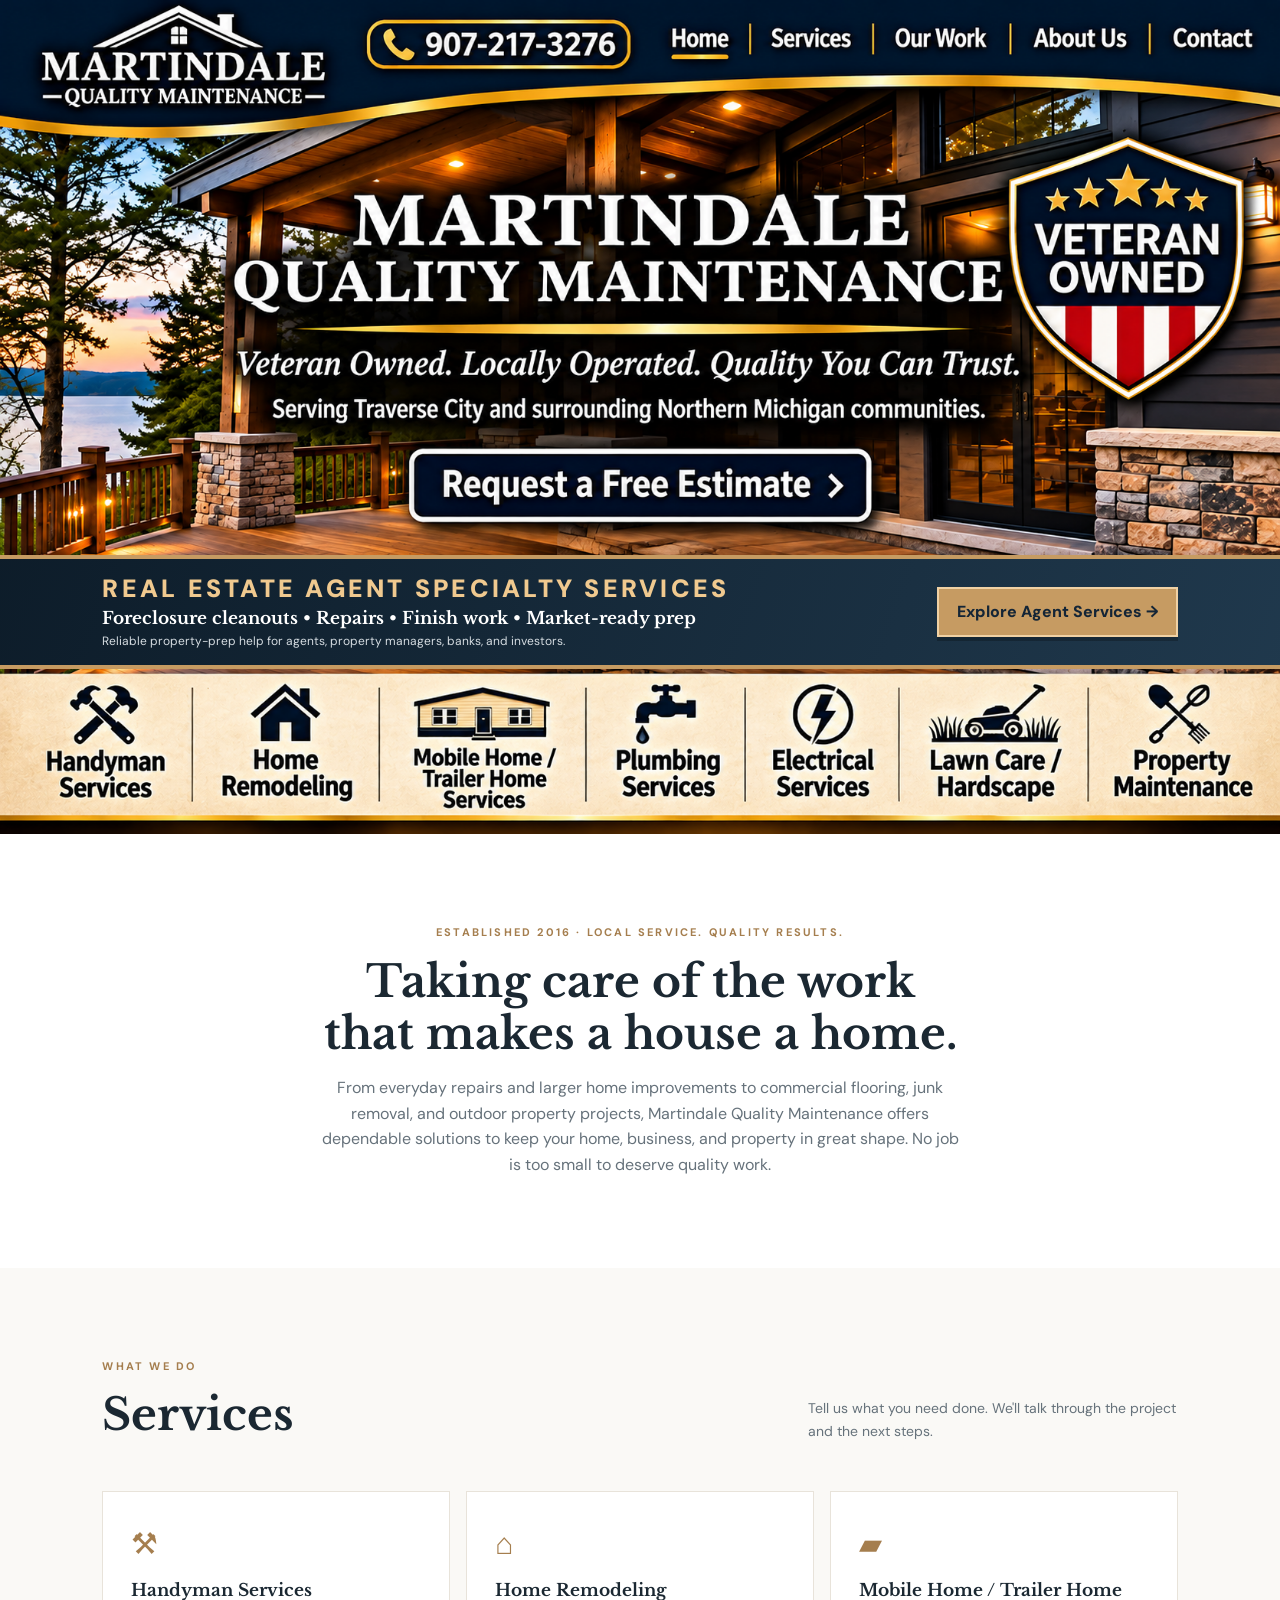
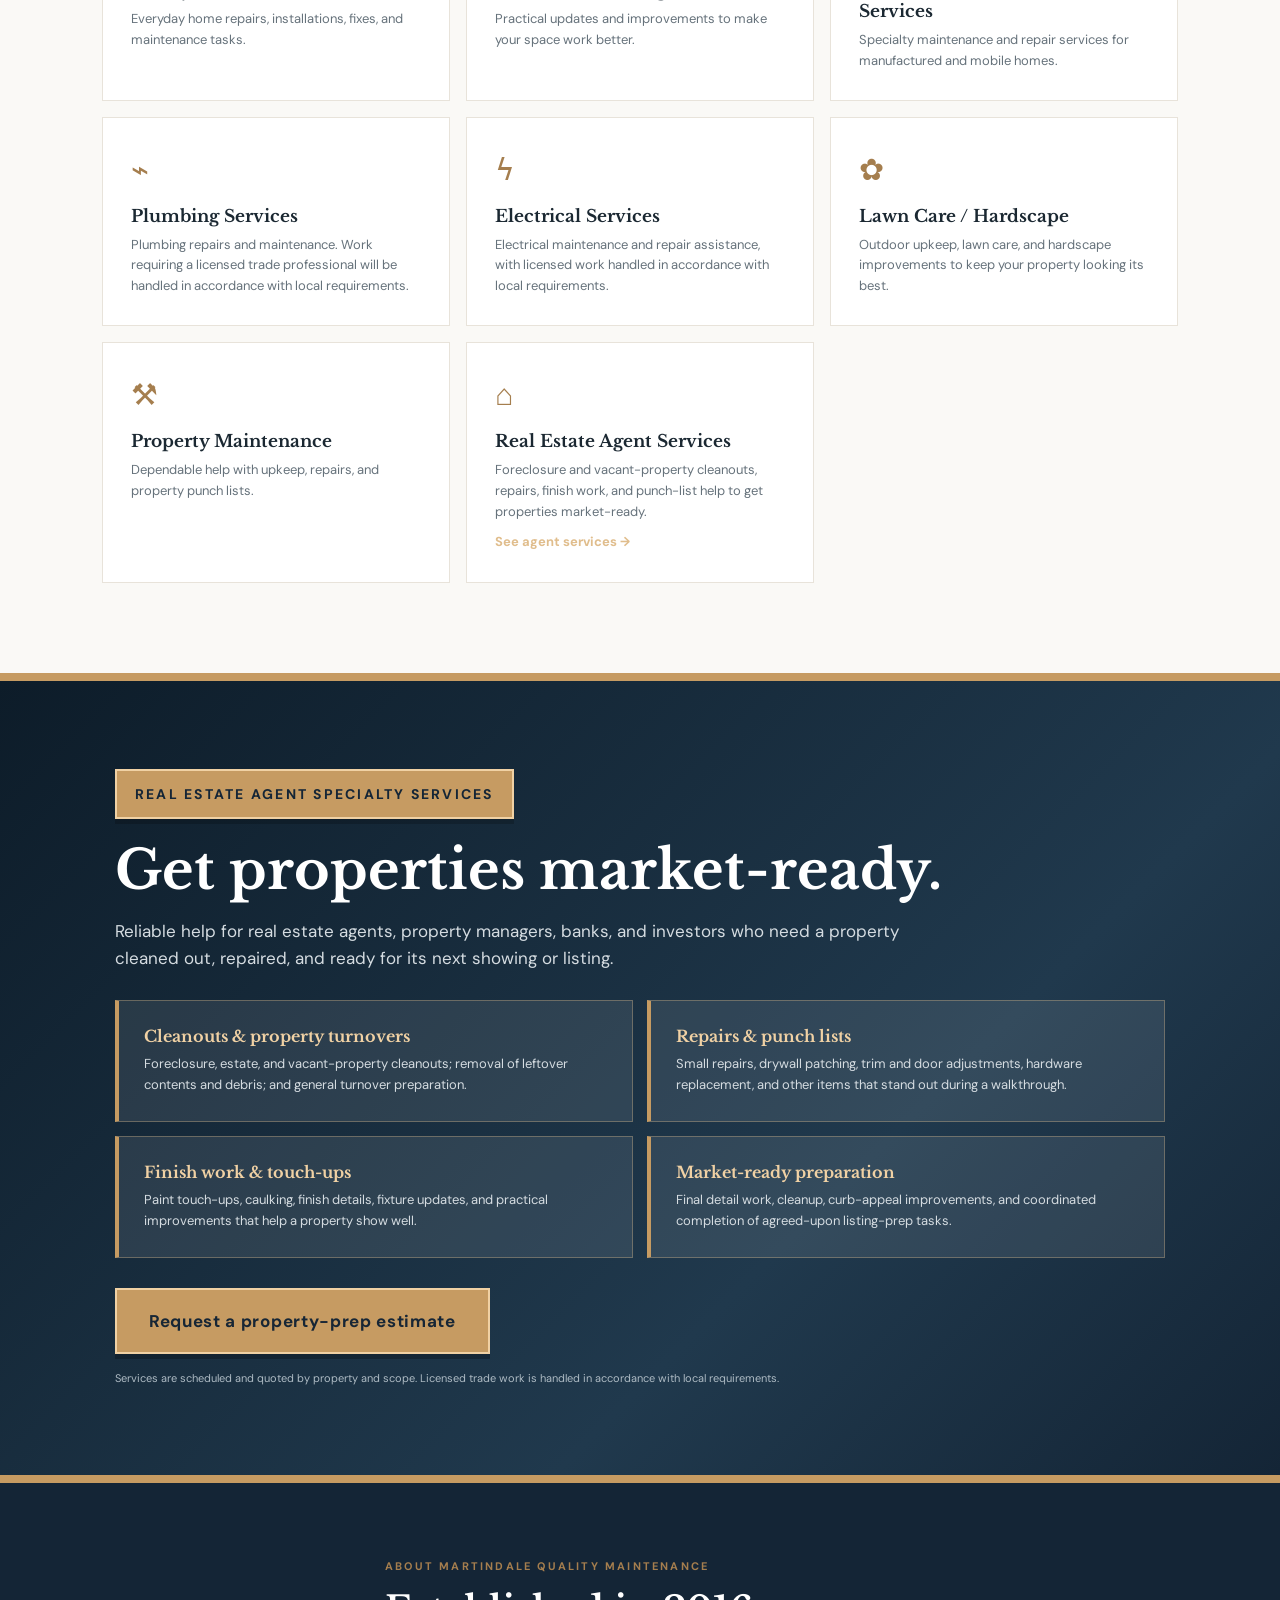
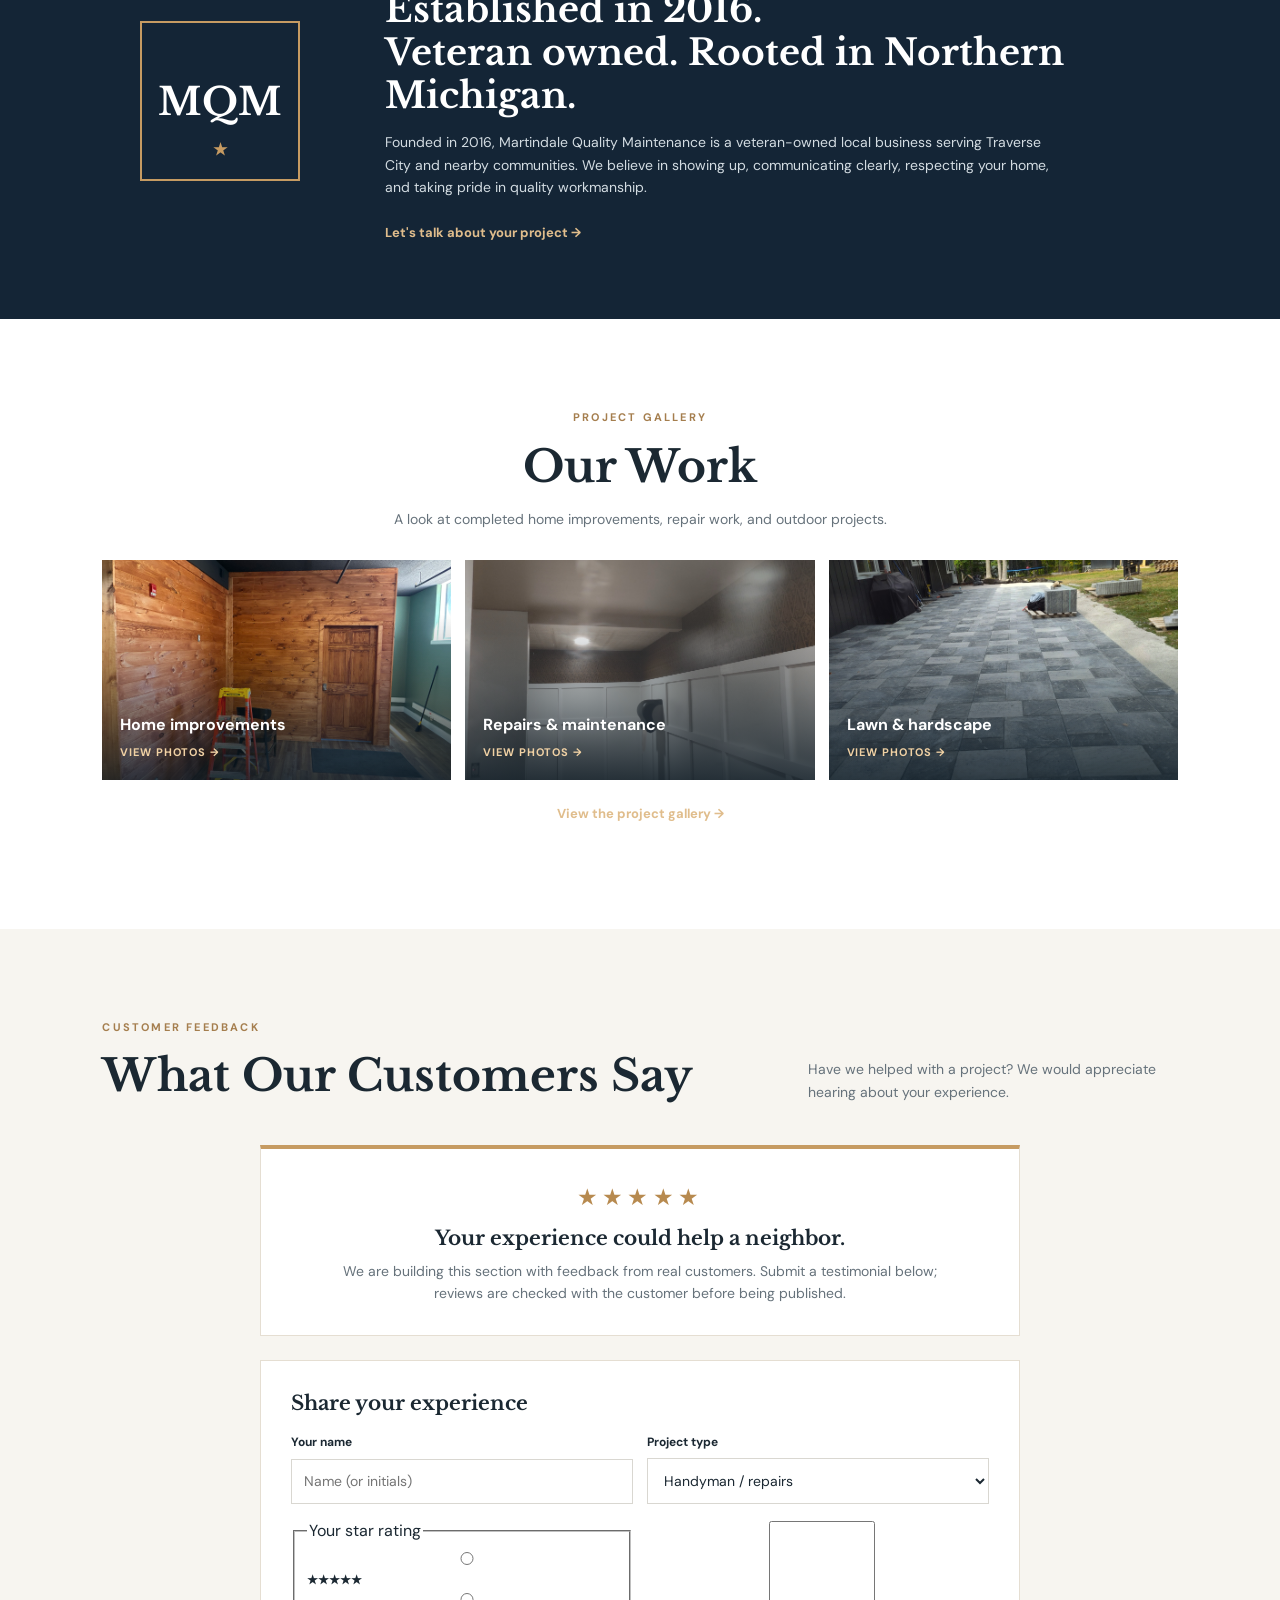
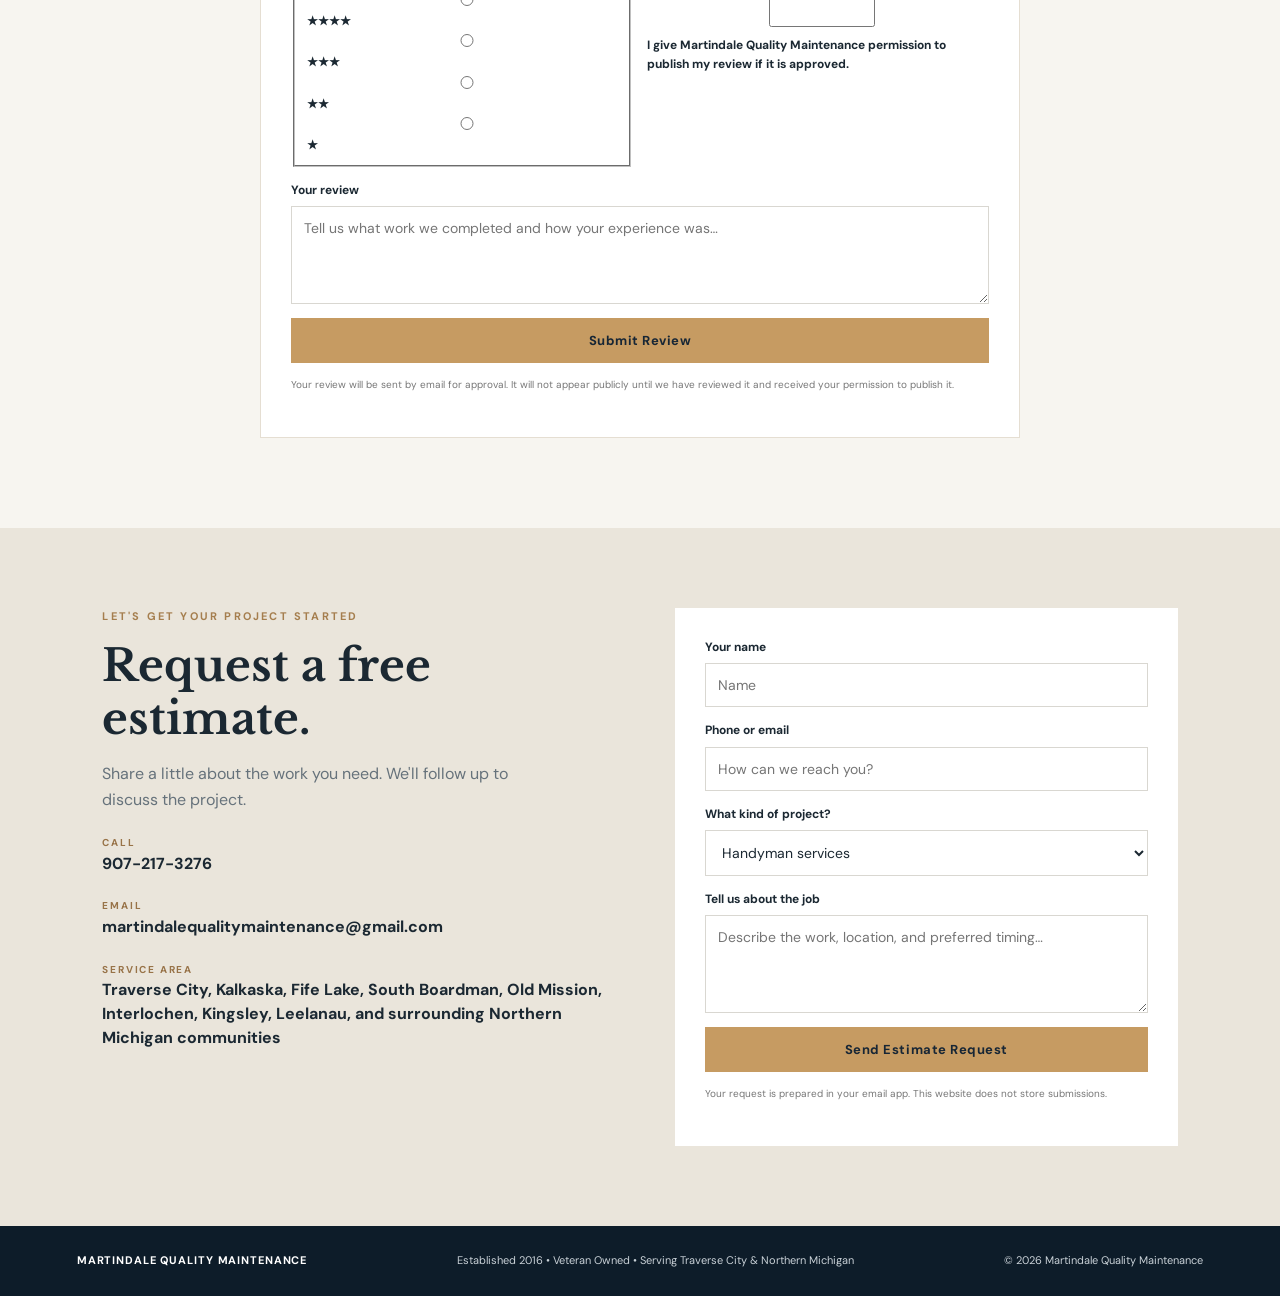
==== commit 79df81fc: "Enhance review form with rating and permission options Added a star rating system and permission che" ====
--- a/index.html
+++ b/index.html
@@ -94,6 +94,19 @@
     <div class="review-form-grid">
       <label>Your name<input name="review-name" required autocomplete="name" placeholder="Name (or initials)"></label>
       <label>Project type<select name="review-project"><option>Handyman / repairs</option><option>Home improvement / remodeling</option><option>Property maintenance</option><option>Real estate / market-ready work</option><option>Lawn care / hardscape</option><option>Cleanout / junk removal</option><option>Other</option></select></label>
+      <fieldset class="review-rating">
+  <legend>Your star rating</legend>
+  <label><input type="radio" name="rating" value="5" required> ★★★★★</label>
+  <label><input type="radio" name="rating" value="4"> ★★★★</label>
+  <label><input type="radio" name="rating" value="3"> ★★★</label>
+  <label><input type="radio" name="rating" value="2"> ★★</label>
+  <label><input type="radio" name="rating" value="1"> ★</label>
+</fieldset>
+
+<label class="review-permission">
+  <input type="checkbox" name="permission" value="yes" required>
+  I give Martindale Quality Maintenance permission to publish my review if it is approved.
+</label>
     </div>
     <label>Your review<textarea name="review-text" rows="4" required placeholder="Tell us what work we completed and how your experience was…"></textarea></label>
     <button class="button button-light" type="submit">Submit Review</button>
